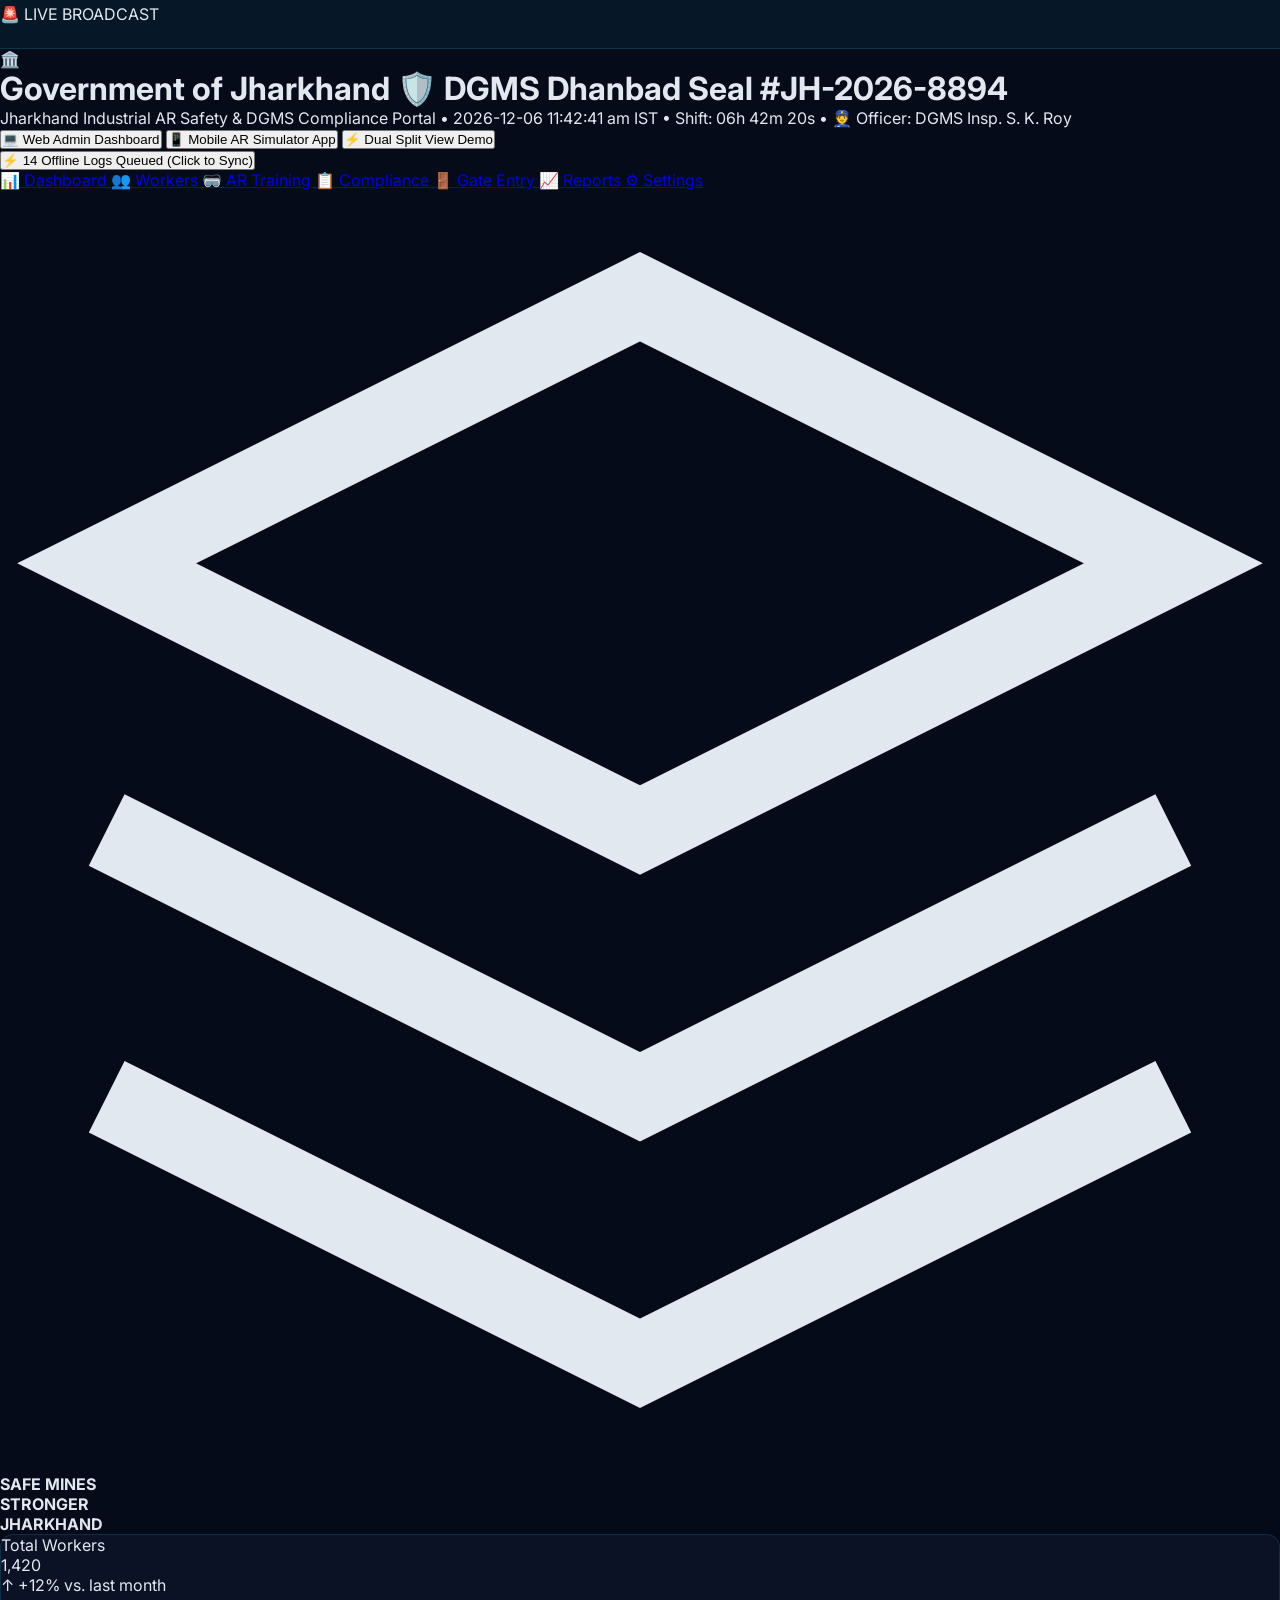
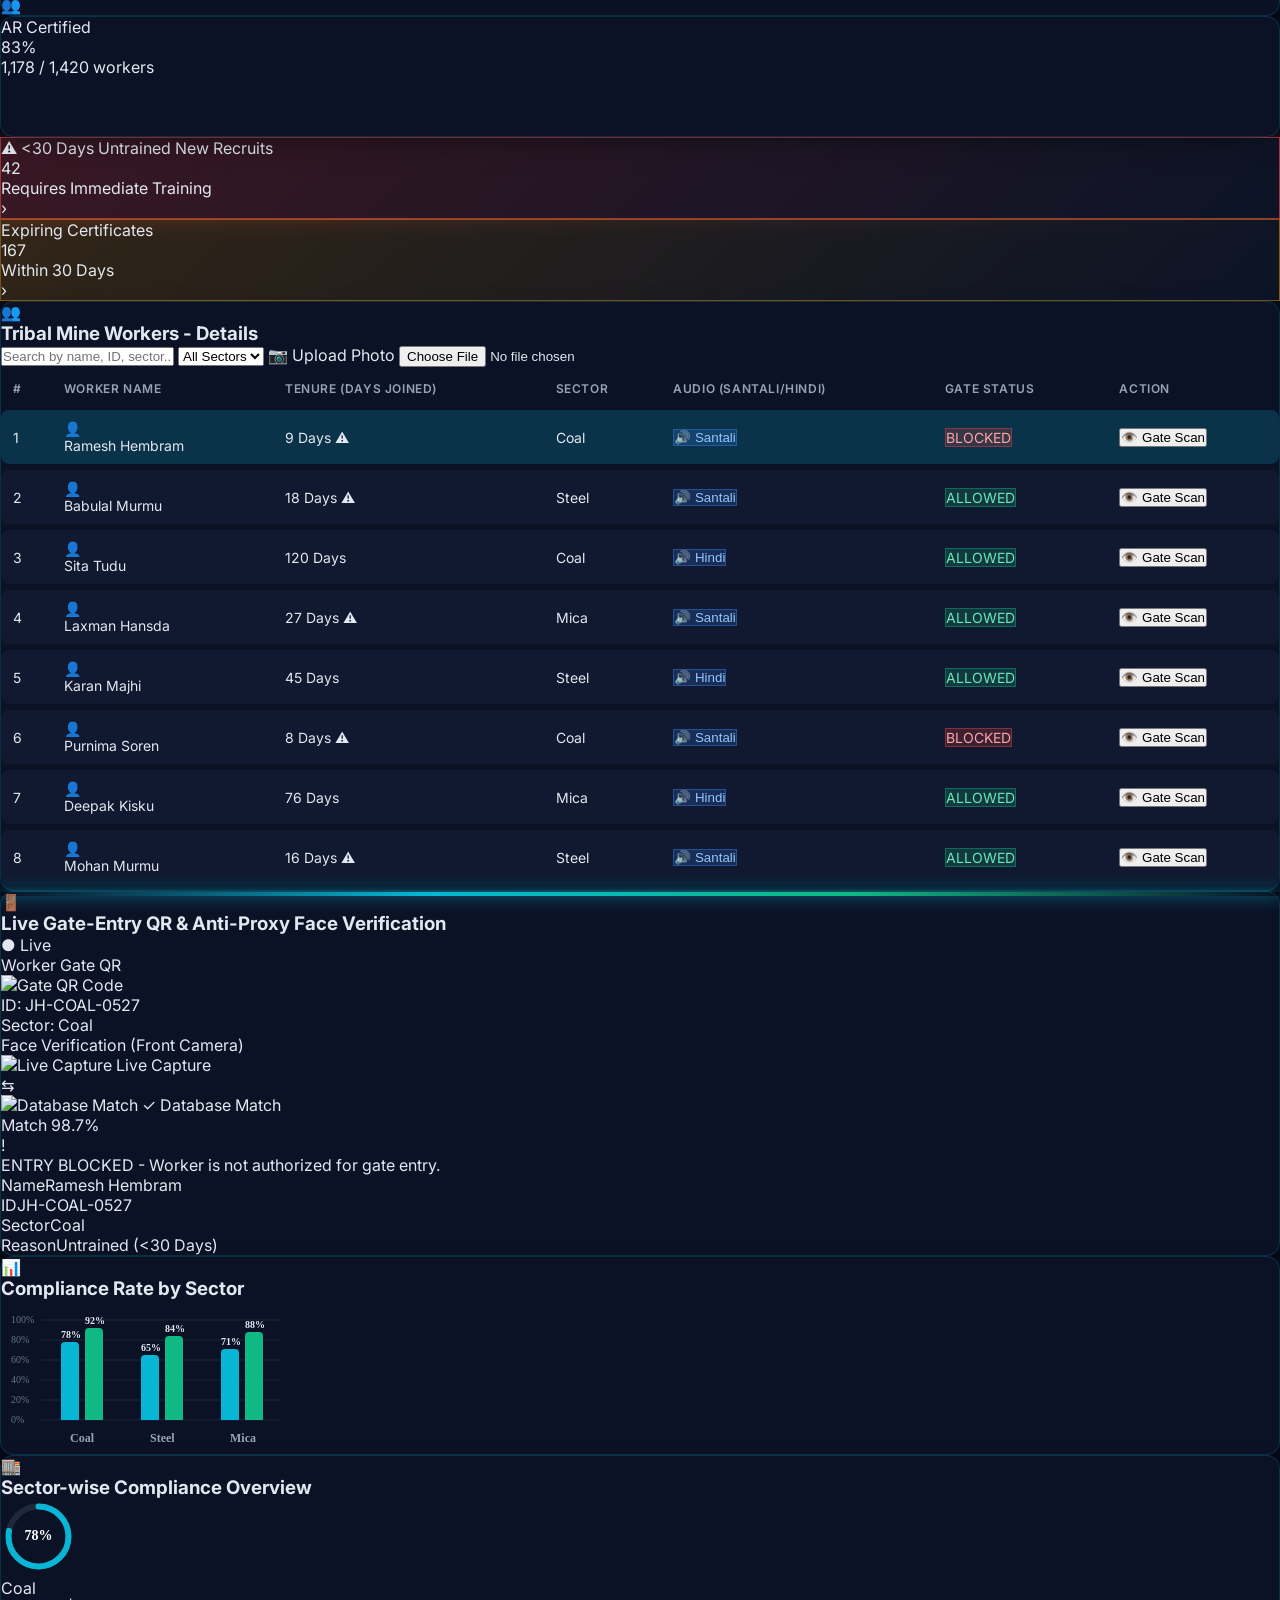
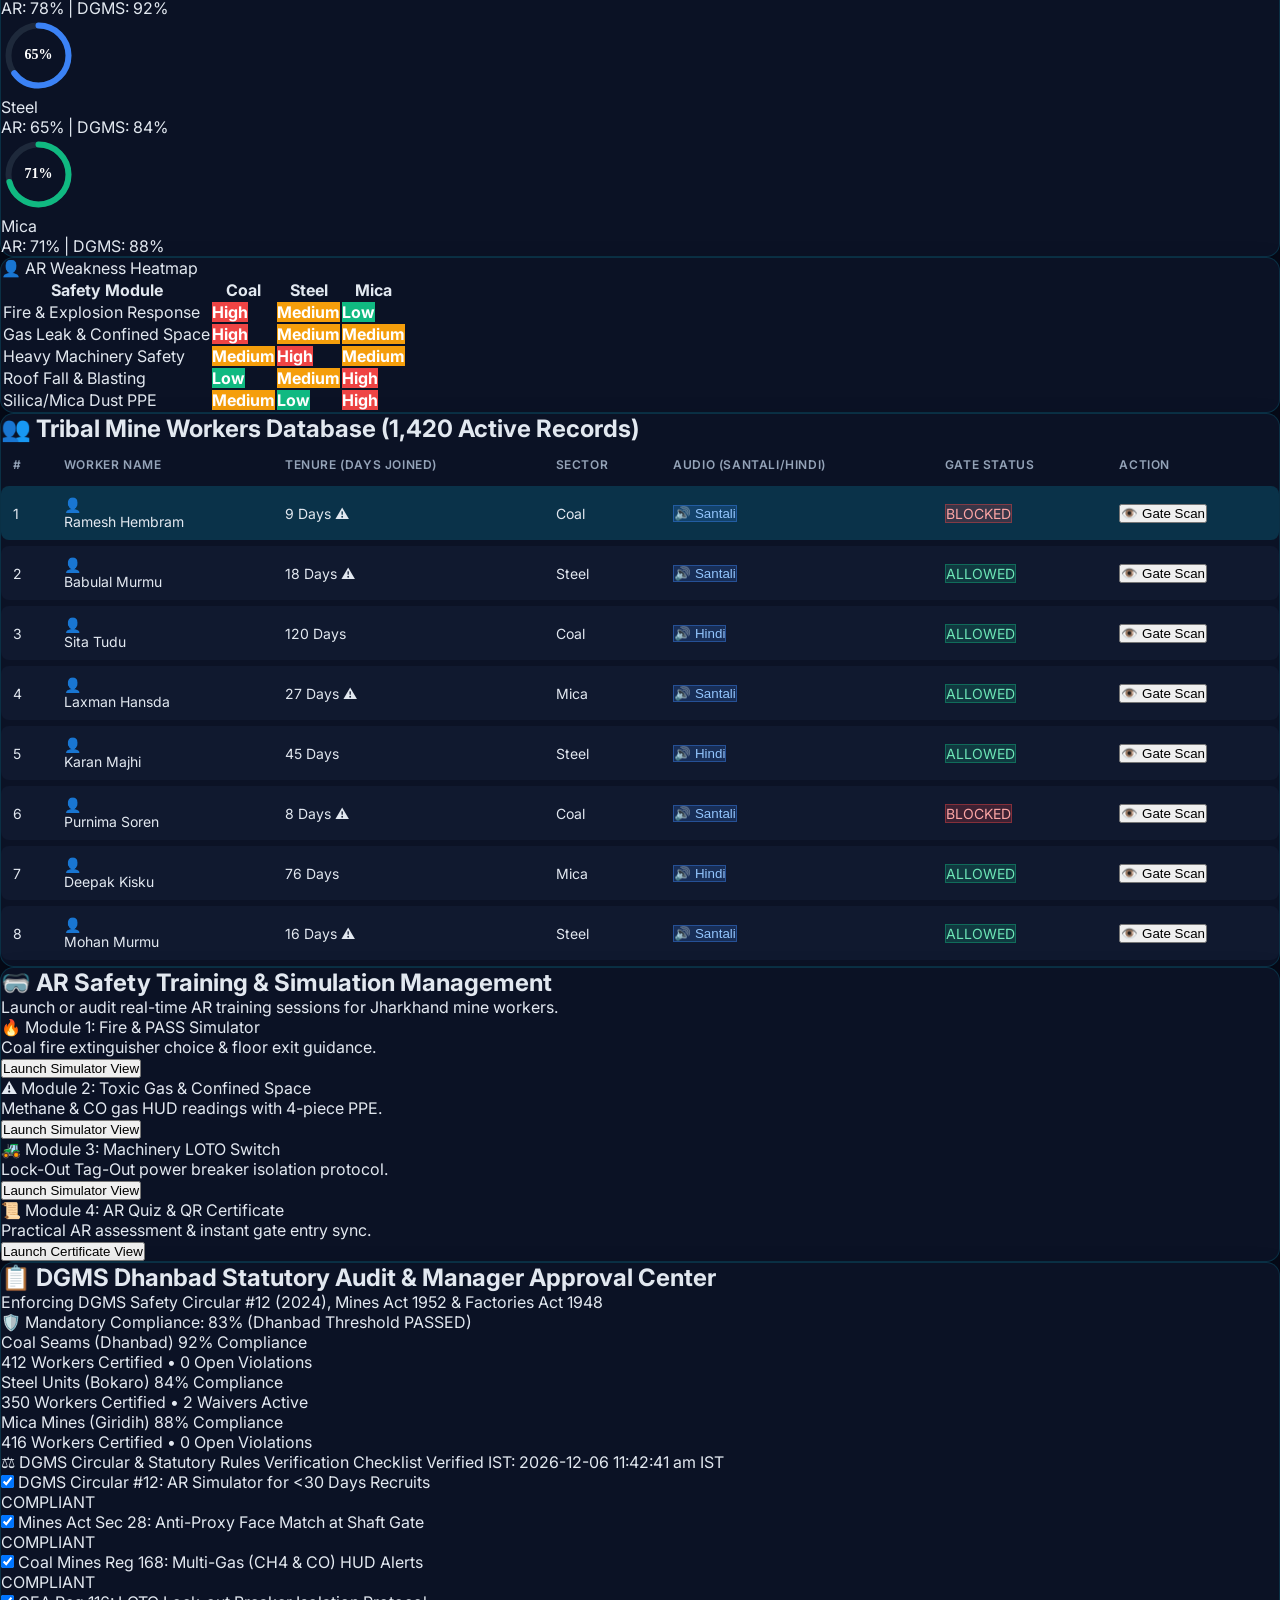
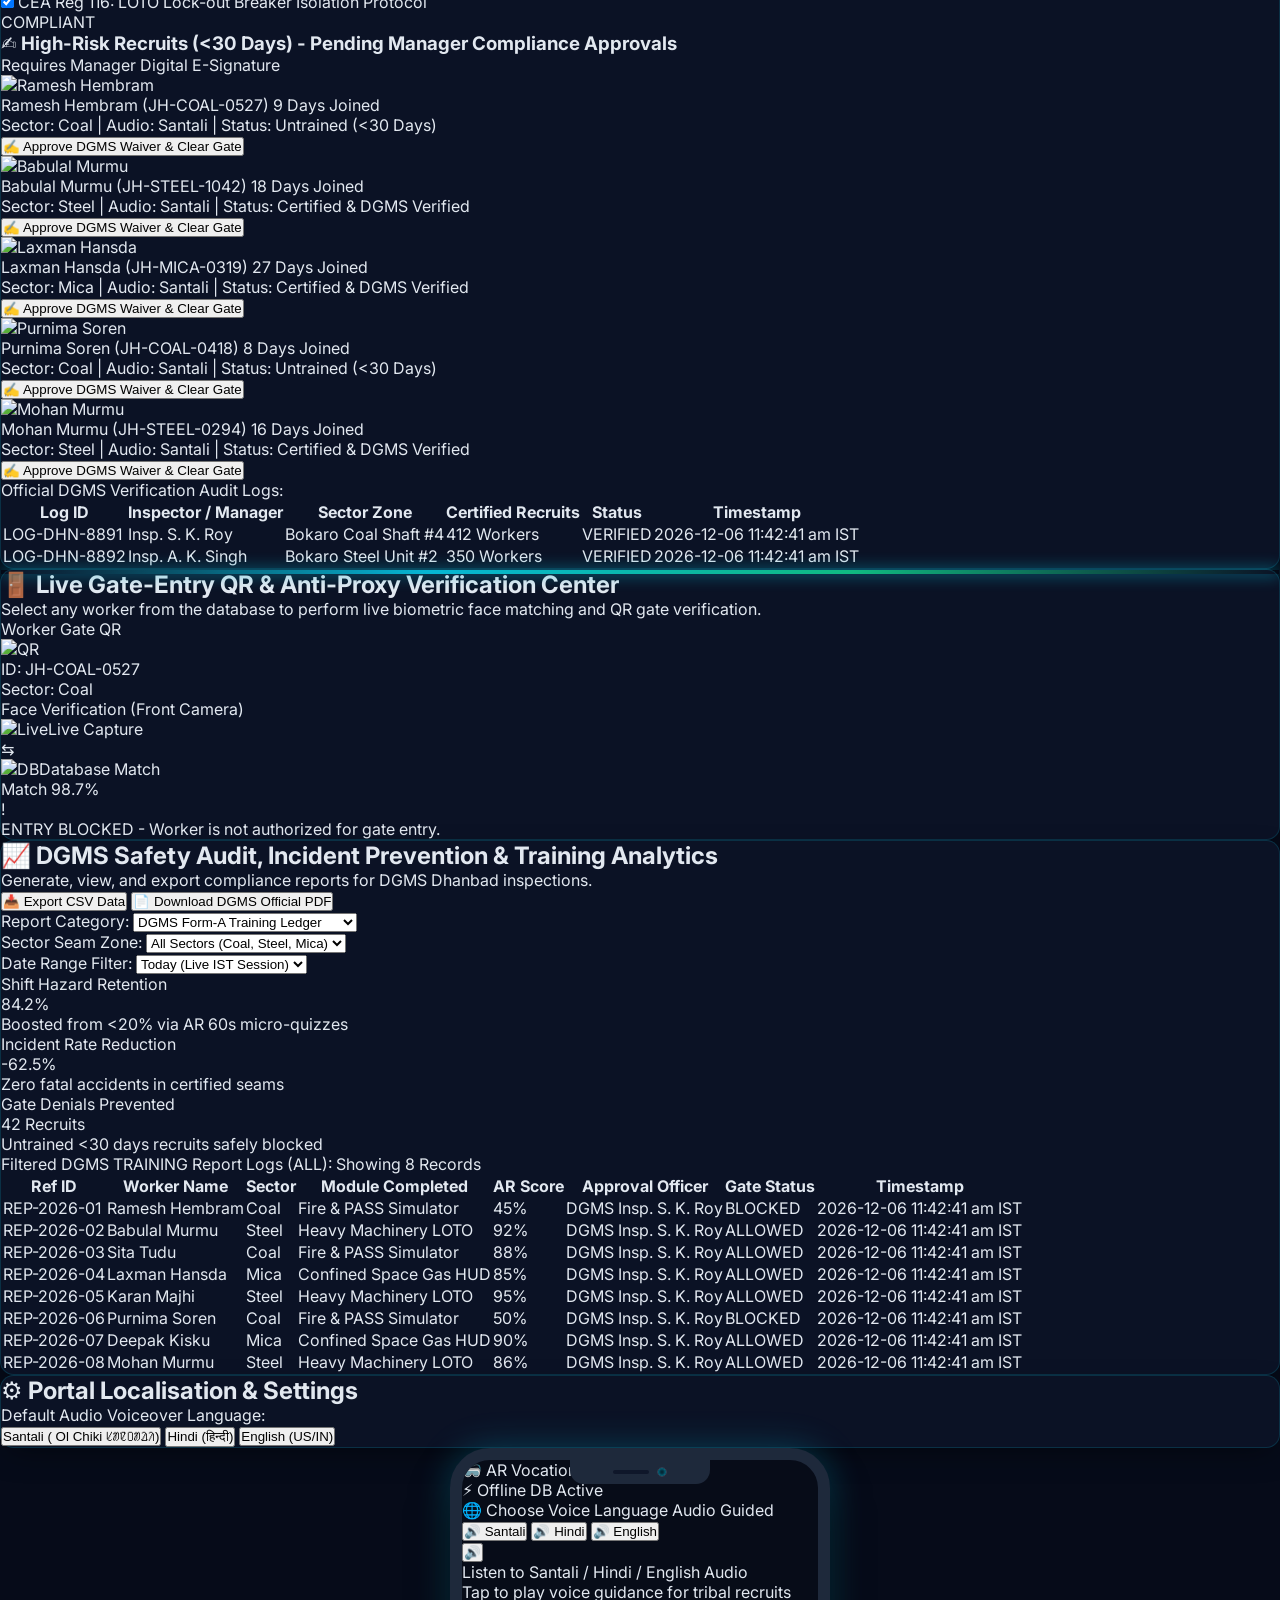
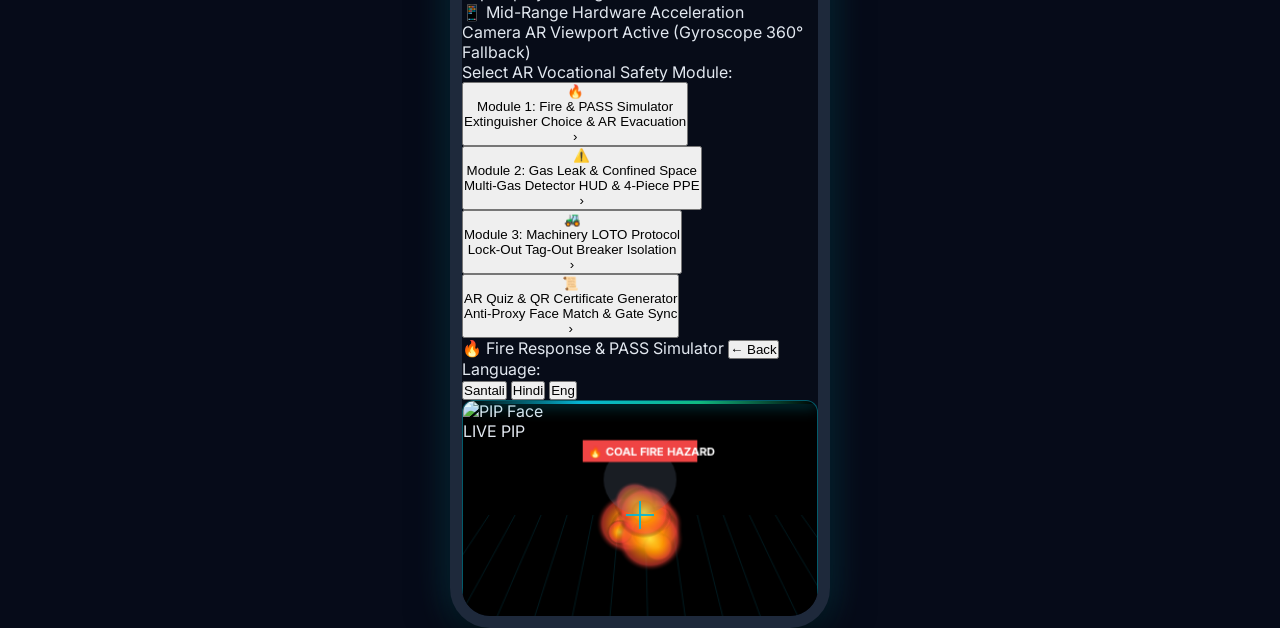
==== index.html @ d3cc5052 "Initial commit: SIH26041 Jharkhand Industrial AR Safety & DGMS Compliance Portal" ====
<!DOCTYPE html>
<html lang="en" class="dark">
<head>
  <meta charset="UTF-8">
  <meta name="viewport" content="width=device-width, initial-scale=1.0, maximum-scale=1.0, user-scalable=no">
  <title>Jharkhand Mobile AR Vocational Training & Safety Certification Platform</title>
  <link rel="manifest" href="manifest.json">
  <meta name="theme-color" content="#0b1329">
  <script src="https://cdn.tailwindcss.com"></script>
  <link rel="stylesheet" href="styles.css">
</head>
<body class="bg-[#060b19] text-slate-100 min-h-screen antialiased">

  <!-- Live Emergency Mine Shaft Broadcast News Ticker Bar -->
  <div class="ticker-wrap text-[11px] font-semibold text-cyan-300 flex items-center">
    <div class="px-3 py-0.5 bg-red-600 text-white font-extrabold text-[10px] uppercase tracking-wider shrink-0 animate-pulse">
      🚨 LIVE BROADCAST
    </div>
    <div class="ticker">
      <span class="mr-8">⛏️ Dhanbad Shaft #4 Methane Level Normal (0.4%)</span>
      <span class="mr-8">🏭 Bokaro Steel Unit #2 LOTO Safety Isolated</span>
      <span class="mr-8">👥 1,178 Tribal Recruits Biometrically Verified</span>
      <span class="mr-8">📜 DGMS Compliance Ratio: 83% (Dhanbad Threshold PASSED)</span>
    </div>
  </div>

  <!-- Top Global Header & View Mode Switcher -->
  <header class="bg-[#0b1329] border-b border-slate-800 px-4 py-2.5 flex flex-wrap items-center justify-between gap-3 sticky top-0 z-50 shadow-md">
    <div class="flex items-center gap-3">
      <div class="w-10 h-10 rounded-full bg-cyan-950 border border-cyan-500/40 flex items-center justify-center font-bold text-cyan-400 text-lg shadow-sm">
        🏛️
      </div>
      <div>
        <h1 class="text-sm font-extrabold text-white tracking-wide flex items-center gap-2">
          Government of Jharkhand
          <span class="text-xs px-2 py-0.5 rounded bg-emerald-950 text-emerald-400 border border-emerald-500/40 font-semibold flex items-center gap-1">
            <span>🛡️</span> DGMS Dhanbad Seal #JH-2026-8894
          </span>
        </h1>
        <p class="text-xs text-slate-400 font-medium flex flex-wrap items-center gap-2">
          <span>Jharkhand Industrial AR Safety & DGMS Compliance Portal</span> • 
          <span class="live-timestamp-clock text-cyan-400 font-mono font-bold">Loading Clock...</span> • 
          <span id="shift-timer-display" class="text-amber-400 font-mono font-bold">Shift: 06h 42m 18s</span> •
          <span class="text-slate-300 font-semibold text-[11px]">👮 Officer: DGMS Insp. S. K. Roy</span>
        </p>
      </div>
    </div>

    <!-- Mode Switcher Buttons -->
    <div class="flex items-center bg-slate-900/90 p-1 rounded-xl border border-slate-700/80 shadow-inner gap-1">
      <button id="btn-view-admin" onclick="setViewMode('admin')" class="px-3.5 py-1.5 rounded-lg text-xs font-bold bg-cyan-600 text-white flex items-center gap-1.5 transition-all shadow-sm">
        <span>💻</span> Web Admin Dashboard
      </button>
      <button id="btn-view-mobile" onclick="setViewMode('mobile')" class="px-3.5 py-1.5 rounded-lg text-xs font-bold text-slate-300 hover:text-white flex items-center gap-1.5 transition-all">
        <span>📱</span> Mobile AR Simulator App
      </button>
      <button id="btn-view-split" onclick="setViewMode('split')" class="px-3.5 py-1.5 rounded-lg text-xs font-bold text-slate-300 hover:text-white flex items-center gap-1.5 transition-all">
        <span>⚡</span> Dual Split View Demo
      </button>
    </div>

    <!-- Interactive Cloud Offline Sync Badge -->
    <div class="flex items-center gap-4">
      <button id="offline-sync-badge" onclick="triggerOfflineCloudSync()" class="px-2.5 py-1 rounded-full text-[10px] font-bold bg-cyan-950 text-cyan-300 border border-cyan-500/40 flex items-center gap-1 cursor-pointer shadow hover:bg-cyan-900">
        ⚡ 14 Offline Logs Queued (Click to Sync)
      </button>
    </div>
  </header>

  <!-- Main Workspace Container -->
  <div class="flex flex-col lg:flex-row min-h-[calc(100vh-85px)]">

    <!-- WEB ADMIN DASHBOARD CONTAINER (PERSISTENT FLEX ROW SIDE-BY-SIDE) -->
    <div id="admin-view-container" class="w-full flex">
      
      <!-- LEFT SIDEBAR NAVIGATION (ALL 7 WORKING LINKS) -->
      <aside class="w-64 bg-[#0b1329] border-r border-slate-800 p-4 flex flex-col justify-between hidden md:flex shrink-0">
        <div class="space-y-6">
          <nav class="space-y-1.5">
            <a href="#" data-tab="dashboard" onclick="event.preventDefault(); switchAdminSidebar('dashboard');" class="admin-sidebar-link flex items-center gap-3 px-3.5 py-2.5 rounded-xl bg-cyan-600 text-white font-semibold text-sm shadow-md transition-all">
              <span class="text-base">📊</span> Dashboard
            </a>
            <a href="#" data-tab="workers" onclick="event.preventDefault(); switchAdminSidebar('workers');" class="admin-sidebar-link flex items-center gap-3 px-3.5 py-2.5 rounded-xl text-slate-400 hover:bg-slate-800/60 hover:text-slate-200 font-medium text-sm transition-all">
              <span class="text-base">👥</span> Workers
            </a>
            <a href="#" data-tab="ar-training" onclick="event.preventDefault(); switchAdminSidebar('ar-training');" class="admin-sidebar-link flex items-center gap-3 px-3.5 py-2.5 rounded-xl text-slate-400 hover:bg-slate-800/60 hover:text-slate-200 font-medium text-sm transition-all">
              <span class="text-base">🥽</span> AR Training
            </a>
            <a href="#" data-tab="compliance" onclick="event.preventDefault(); switchAdminSidebar('compliance');" class="admin-sidebar-link flex items-center gap-3 px-3.5 py-2.5 rounded-xl text-slate-400 hover:bg-slate-800/60 hover:text-slate-200 font-medium text-sm transition-all">
              <span class="text-base">📋</span> Compliance
            </a>
            <a href="#" data-tab="gate-entry" onclick="event.preventDefault(); switchAdminSidebar('gate-entry');" class="admin-sidebar-link flex items-center gap-3 px-3.5 py-2.5 rounded-xl text-slate-400 hover:bg-slate-800/60 hover:text-slate-200 font-medium text-sm transition-all">
              <span class="text-base">🚪</span> Gate Entry
            </a>
            <a href="#" data-tab="reports" onclick="event.preventDefault(); switchAdminSidebar('reports');" class="admin-sidebar-link flex items-center gap-3 px-3.5 py-2.5 rounded-xl text-slate-400 hover:bg-slate-800/60 hover:text-slate-200 font-medium text-sm transition-all">
              <span class="text-base">📈</span> Reports
            </a>
            <a href="#" data-tab="settings" onclick="event.preventDefault(); switchAdminSidebar('settings');" class="admin-sidebar-link flex items-center gap-3 px-3.5 py-2.5 rounded-xl text-slate-400 hover:bg-slate-800/60 hover:text-slate-200 font-medium text-sm transition-all">
              <span class="text-base">⚙️</span> Settings
            </a>
          </nav>
        </div>

        <div class="pt-6 border-t border-slate-800 text-center">
          <div class="w-16 h-16 mx-auto mb-2 opacity-80 flex items-center justify-center">
            <svg class="w-12 h-12 text-cyan-500" viewBox="0 0 24 24" fill="none" stroke="currentColor" stroke-width="1.5">
              <path d="M12 2L2 7l10 5 10-5-10-5zM2 17l10 5 10-5M2 12l10 5 10-5"/>
            </svg>
          </div>
          <h4 class="text-xs font-extrabold text-cyan-400 uppercase tracking-widest">SAFE MINES</h4>
          <h4 class="text-xs font-extrabold text-white uppercase tracking-widest">STRONGER</h4>
          <h4 class="text-xs font-extrabold text-cyan-400 uppercase tracking-widest">JHARKHAND</h4>
        </div>
      </aside>

      <!-- MAIN DASHBOARD CONTENT WORKSPACES -->
      <main class="flex-1 p-4 md:p-6 space-y-6 overflow-y-auto min-w-0">

        <!-- VIEW 1: DASHBOARD (EXACT REFERENCE IMAGE 100% REPLICA) -->
        <div id="admin-view-dashboard" class="space-y-6 block">
          
          <!-- TOP 4 KPI CARDS -->
          <div class="grid grid-cols-1 sm:grid-cols-2 xl:grid-cols-4 gap-4">
            <div class="glass-panel p-4 flex items-center justify-between border-l-4 border-emerald-500">
              <div>
                <div class="text-xs font-medium text-slate-400">Total Workers</div>
                <div class="text-2xl font-extrabold text-white mt-1">1,420</div>
                <div class="text-xs font-bold text-emerald-400 flex items-center gap-1 mt-1">
                  <span>↑ +12%</span> <span class="text-slate-400 font-normal">vs. last month</span>
                </div>
              </div>
              <div class="w-12 h-12 rounded-full bg-emerald-950/80 border border-emerald-500/40 flex items-center justify-center text-emerald-400 text-xl">👥</div>
            </div>

            <div class="glass-panel p-4 flex items-center justify-between border-l-4 border-cyan-500">
              <div>
                <div class="text-xs font-medium text-slate-400">AR Certified</div>
                <div class="text-2xl font-extrabold text-white mt-1">83%</div>
                <div class="text-xs text-slate-400 mt-1"><span class="text-cyan-400 font-bold">1,178</span> / 1,420 workers</div>
              </div>
              <div class="gauge-container">
                <canvas id="topGaugeAR" width="55" height="55"></canvas>
              </div>
            </div>

            <div class="red-alert-card p-4 rounded-xl flex items-center justify-between cursor-pointer" onclick="setViewMode('mobile')">
              <div>
                <div class="text-xs font-bold text-red-300 flex items-center gap-1">
                  ⚠️ &lt;30 Days Untrained New Recruits
                </div>
                <div class="text-3xl font-extrabold text-white mt-1">42</div>
                <div class="text-xs font-bold text-red-400 mt-1 animate-pulse">Requires Immediate Training</div>
              </div>
              <div class="w-10 h-10 rounded-full bg-red-600/30 border border-red-500 flex items-center justify-center text-red-300 text-lg font-bold">›</div>
            </div>

            <div class="amber-alert-card p-4 rounded-xl flex items-center justify-between">
              <div>
                <div class="text-xs font-medium text-amber-300">Expiring Certificates</div>
                <div class="text-2xl font-extrabold text-white mt-1">167</div>
                <div class="text-xs text-amber-400 mt-1">Within 30 Days</div>
              </div>
              <div class="w-10 h-10 rounded-full bg-amber-600/30 border border-amber-500 flex items-center justify-center text-amber-300 text-lg font-bold">›</div>
            </div>
          </div>

          <!-- TABLE + GATE VERIFICATION PANEL -->
          <div class="grid grid-cols-1 xl:grid-cols-12 gap-6">
            <div class="xl:col-span-7 glass-panel p-4 md:p-5 flex flex-col justify-between">
              <div>
                <div class="flex flex-wrap items-center justify-between gap-3 mb-4">
                  <div class="flex items-center gap-2">
                    <span class="text-lg">👥</span>
                    <h3 class="text-base font-bold text-white">Tribal Mine Workers - Details</h3>
                  </div>
                  <div class="flex items-center gap-2">
                    <input type="text" placeholder="Search by name, ID, sector..." class="bg-slate-900 border border-slate-700 text-xs rounded-lg px-3 py-1.5 text-slate-200 focus:outline-none focus:border-cyan-500 w-40">
                    <select class="bg-slate-900 border border-slate-700 text-xs rounded-lg px-2 py-1.5 text-slate-300">
                      <option>All Sectors</option>
                      <option>Coal</option>
                      <option>Steel</option>
                      <option>Mica</option>
                    </select>
                    <label class="px-3 py-1.5 rounded-lg bg-cyan-600 hover:bg-cyan-500 text-white font-bold text-xs cursor-pointer flex items-center gap-1 shadow shrink-0">
                      <span>📷</span> Upload Photo
                      <input type="file" id="worker-photo-upload-input" accept="image/*" class="hidden" onchange="handleWorkerPhotoUpload(event)">
                    </label>
                  </div>
                </div>

                <div class="overflow-x-auto">
                  <table class="custom-table">
                    <thead>
                      <tr>
                        <th>#</th>
                        <th>Worker Name</th>
                        <th>Tenure (Days Joined)</th>
                        <th>Sector</th>
                        <th>Audio (Santali/Hindi)</th>
                        <th>Gate Status</th>
                        <th>Action</th>
                      </tr>
                    </thead>
                    <tbody id="workers-table-body"></tbody>
                  </table>
                </div>
              </div>
            </div>

            <!-- Gate Verification Panel -->
            <div class="xl:col-span-5 glass-panel p-4 md:p-5 flex flex-col justify-between space-y-4 relative overflow-hidden">
              <div class="face-scan-beam"></div>

              <div>
                <div class="flex items-center justify-between mb-3 border-b border-slate-800 pb-2">
                  <div class="flex items-center gap-2">
                    <span class="text-cyan-400 text-lg">🚪</span>
                    <h3 class="text-sm font-bold text-white">Live Gate-Entry QR & Anti-Proxy Face Verification</h3>
                  </div>
                  <span class="px-2 py-0.5 rounded-full text-[10px] font-bold bg-emerald-950 text-emerald-400 border border-emerald-500/40 animate-pulse">● Live</span>
                </div>

                <div class="grid grid-cols-2 gap-3 mb-4">
                  <div class="bg-slate-900/80 p-3 rounded-xl border border-slate-800 text-center flex flex-col items-center justify-center">
                    <div class="text-[11px] font-bold text-slate-400 mb-2">Worker Gate QR</div>
                    <div class="p-2 bg-white rounded-lg shadow-md mb-2">
                      <img id="gate-qr-code" src="https://api.qrserver.com/v1/create-qr-code/?size=130x130&data=JH-COAL-0527" alt="Gate QR Code" class="w-28 h-28 object-contain">
                    </div>
                    <div id="gate-worker-id" class="text-xs font-bold text-white">ID: JH-COAL-0527</div>
                    <div id="gate-worker-sector" class="text-[10px] text-slate-400">Sector: Coal</div>
                  </div>

                  <div class="bg-slate-900/80 p-3 rounded-xl border border-slate-800 flex flex-col justify-between">
                    <div class="text-[11px] font-bold text-slate-400 text-center mb-1">Face Verification (Front Camera)</div>
                    <div class="flex items-center justify-around gap-1 my-1">
                      <div class="relative text-center">
                        <img id="live-capture-img" src="https://images.unsplash.com/photo-1544005313-94ddf0286df2?auto=format&fit=crop&w=150&q=80" alt="Live Capture" class="w-16 h-16 rounded-lg object-cover border-2 border-cyan-500">
                        <span class="text-[9px] text-slate-400 font-medium block mt-1">Live Capture</span>
                      </div>
                      <span class="text-cyan-400 font-bold text-xs">⇆</span>
                      <div class="relative text-center">
                        <img id="db-match-img" src="https://images.unsplash.com/photo-1544005313-94ddf0286df2?auto=format&fit=crop&w=150&q=80" alt="Database Match" class="w-16 h-16 rounded-lg object-cover border-2 border-emerald-500">
                        <span class="absolute -top-1 -right-1 w-4 h-4 bg-emerald-500 rounded-full text-white text-[10px] flex items-center justify-center font-bold">✓</span>
                        <span class="text-[9px] text-slate-400 font-medium block mt-1">Database Match</span>
                      </div>
                    </div>
                    <div class="text-center mt-1">
                      <span id="match-score-badge" class="px-2.5 py-0.5 rounded-full text-[10px] font-extrabold bg-emerald-950 text-emerald-400 border border-emerald-500/40">Match 98.7%</span>
                    </div>
                  </div>
                </div>

                <div id="gate-verdict-box" class="p-3 rounded-lg bg-red-950/80 border border-red-600/80 flex items-center gap-3 text-red-200">
                  <div id="gate-verdict-icon"><div class="w-8 h-8 rounded-full bg-red-600 flex items-center justify-center text-white font-bold text-lg">!</div></div>
                  <div id="gate-verdict-title" class="text-xs font-extrabold leading-snug">ENTRY BLOCKED - Worker is not authorized for gate entry.</div>
                </div>
              </div>

              <div class="grid grid-cols-4 gap-2 text-[11px] pt-3 border-t border-slate-800 text-slate-400">
                <div><span class="block text-[10px] text-slate-500">Name</span><span id="gate-meta-name" class="font-bold text-white">Ramesh Hembram</span></div>
                <div><span class="block text-[10px] text-slate-500">ID</span><span id="gate-meta-id" class="font-semibold text-slate-200">JH-COAL-0527</span></div>
                <div><span class="block text-[10px] text-slate-500">Sector</span><span id="gate-meta-sector" class="font-semibold text-slate-200">Coal</span></div>
                <div><span class="block text-[10px] text-slate-500">Reason</span><span id="gate-meta-reason" class="font-bold text-red-400">Untrained (&lt;30 Days)</span></div>
              </div>
            </div>
          </div>

          <!-- ANALYTICS PANELS -->
          <div class="grid grid-cols-1 lg:grid-cols-3 gap-6">
            <div class="glass-panel p-4 md:p-5 flex flex-col justify-between">
              <div class="flex items-center gap-2 mb-3"><span class="text-cyan-400">📊</span><h3 class="text-sm font-bold text-white">Compliance Rate by Sector</h3></div>
              <div class="w-full h-48 relative"><canvas id="sectorBarChart" class="w-full h-full"></canvas></div>
            </div>

            <div class="glass-panel p-4 md:p-5 flex flex-col justify-between">
              <div class="flex items-center gap-2 mb-3"><span class="text-cyan-400">🏬</span><h3 class="text-sm font-bold text-white">Sector-wise Compliance Overview</h3></div>
              <div class="grid grid-cols-3 gap-2 my-auto">
                <div class="text-center space-y-1"><canvas id="gaugeCoal" width="75" height="75" class="mx-auto"></canvas><div class="text-xs font-bold text-white">Coal</div><div class="text-[10px] text-slate-400">AR: 78% | DGMS: 92%</div></div>
                <div class="text-center space-y-1"><canvas id="gaugeSteel" width="75" height="75" class="mx-auto"></canvas><div class="text-xs font-bold text-white">Steel</div><div class="text-[10px] text-slate-400">AR: 65% | DGMS: 84%</div></div>
                <div class="text-center space-y-1"><canvas id="gaugeMica" width="75" height="75" class="mx-auto"></canvas><div class="text-xs font-bold text-white">Mica</div><div class="text-[10px] text-slate-400">AR: 71% | DGMS: 88%</div></div>
              </div>
            </div>

            <div class="glass-panel p-4 md:p-5 flex flex-col justify-between">
              <div class="flex items-center justify-between mb-3"><span class="text-sm font-bold text-white flex items-center gap-2"><span>👤</span> AR Weakness Heatmap</span></div>
              <table class="w-full text-xs text-left">
                <thead>
                  <tr class="text-slate-400 border-b border-slate-800">
                    <th class="py-1.5 font-semibold">Safety Module</th>
                    <th class="py-1.5 text-center font-semibold">Coal</th>
                    <th class="py-1.5 text-center font-semibold">Steel</th>
                    <th class="py-1.5 text-center font-semibold">Mica</th>
                  </tr>
                </thead>
                <tbody class="divide-y divide-slate-800/60">
                  <tr><td class="py-2 text-slate-300 font-medium">Fire & Explosion Response</td><td class="text-center py-2"><span class="px-2 py-0.5 rounded text-[10px] hm-high">High</span></td><td class="text-center py-2"><span class="px-2 py-0.5 rounded text-[10px] hm-medium">Medium</span></td><td class="text-center py-2"><span class="px-2 py-0.5 rounded text-[10px] hm-low">Low</span></td></tr>
                  <tr><td class="py-2 text-slate-300 font-medium">Gas Leak & Confined Space</td><td class="text-center py-2"><span class="px-2 py-0.5 rounded text-[10px] hm-high">High</span></td><td class="text-center py-2"><span class="px-2 py-0.5 rounded text-[10px] hm-medium">Medium</span></td><td class="text-center py-2"><span class="px-2 py-0.5 rounded text-[10px] hm-medium">Medium</span></td></tr>
                  <tr><td class="py-2 text-slate-300 font-medium">Heavy Machinery Safety</td><td class="text-center py-2"><span class="px-2 py-0.5 rounded text-[10px] hm-medium">Medium</span></td><td class="text-center py-2"><span class="px-2 py-0.5 rounded text-[10px] hm-high">High</span></td><td class="text-center py-2"><span class="px-2 py-0.5 rounded text-[10px] hm-medium">Medium</span></td></tr>
                  <tr><td class="py-2 text-slate-300 font-medium">Roof Fall & Blasting</td><td class="text-center py-2"><span class="px-2 py-0.5 rounded text-[10px] hm-low">Low</span></td><td class="text-center py-2"><span class="px-2 py-0.5 rounded text-[10px] hm-medium">Medium</span></td><td class="text-center py-2"><span class="px-2 py-0.5 rounded text-[10px] hm-high">High</span></td></tr>
                  <tr><td class="py-2 text-slate-300 font-medium">Silica/Mica Dust PPE</td><td class="text-center py-2"><span class="px-2 py-0.5 rounded text-[10px] hm-medium">Medium</span></td><td class="text-center py-2"><span class="px-2 py-0.5 rounded text-[10px] hm-low">Low</span></td><td class="text-center py-2"><span class="px-2 py-0.5 rounded text-[10px] hm-high">High</span></td></tr>
                </tbody>
              </table>
            </div>
          </div>
        </div>

        <!-- VIEW 2: WORKERS -->
        <div id="admin-view-workers" class="space-y-6 hidden">
          <div class="glass-panel p-5">
            <h2 class="text-lg font-bold text-white mb-4 flex items-center gap-2"><span>👥</span> Tribal Mine Workers Database (1,420 Active Records)</h2>
            <div class="overflow-x-auto">
              <table class="custom-table">
                <thead>
                  <tr>
                    <th>#</th>
                    <th>Worker Name</th>
                    <th>Tenure (Days Joined)</th>
                    <th>Sector</th>
                    <th>Audio (Santali/Hindi)</th>
                    <th>Gate Status</th>
                    <th>Action</th>
                  </tr>
                </thead>
                <tbody id="workers-full-table-body"></tbody>
              </table>
            </div>
          </div>
        </div>

        <!-- VIEW 3: AR TRAINING CONSOLE -->
        <div id="admin-view-ar-training" class="space-y-6 hidden">
          <div class="glass-panel p-5 space-y-4">
            <h2 class="text-lg font-bold text-white flex items-center gap-2"><span>🥽</span> AR Safety Training & Simulation Management</h2>
            <p class="text-xs text-slate-400">Launch or audit real-time AR training sessions for Jharkhand mine workers.</p>
            <div class="grid grid-cols-1 md:grid-cols-2 gap-4">
              <div class="p-4 rounded-xl bg-slate-900 border border-slate-800 space-y-2">
                <div class="text-sm font-bold text-red-400">🔥 Module 1: Fire & PASS Simulator</div>
                <div class="text-xs text-slate-300">Coal fire extinguisher choice & floor exit guidance.</div>
                <button onclick="setViewMode('mobile'); switchMobileTab('tab-fire');" class="px-3.5 py-2 rounded-lg bg-red-600 hover:bg-red-500 text-white font-bold text-xs">Launch Simulator View</button>
              </div>
              <div class="p-4 rounded-xl bg-slate-900 border border-slate-800 space-y-2">
                <div class="text-sm font-bold text-amber-400">⚠️ Module 2: Toxic Gas & Confined Space</div>
                <div class="text-xs text-slate-300">Methane & CO gas HUD readings with 4-piece PPE.</div>
                <button onclick="setViewMode('mobile'); switchMobileTab('tab-gas');" class="px-3.5 py-2 rounded-lg bg-amber-600 hover:bg-amber-500 text-white font-bold text-xs">Launch Simulator View</button>
              </div>
              <div class="p-4 rounded-xl bg-slate-900 border border-slate-800 space-y-2">
                <div class="text-sm font-bold text-blue-400">🚜 Module 3: Machinery LOTO Switch</div>
                <div class="text-xs text-slate-300">Lock-Out Tag-Out power breaker isolation protocol.</div>
                <button onclick="setViewMode('mobile'); switchMobileTab('tab-machinery');" class="px-3.5 py-2 rounded-lg bg-blue-600 hover:bg-blue-500 text-white font-bold text-xs">Launch Simulator View</button>
              </div>
              <div class="p-4 rounded-xl bg-slate-900 border border-slate-800 space-y-2">
                <div class="text-sm font-bold text-emerald-400">📜 Module 4: AR Quiz & QR Certificate</div>
                <div class="text-xs text-slate-300">Practical AR assessment & instant gate entry sync.</div>
                <button onclick="setViewMode('mobile'); switchMobileTab('tab-cert');" class="px-3.5 py-2 rounded-lg bg-emerald-600 hover:bg-emerald-500 text-white font-bold text-xs">Launch Certificate View</button>
              </div>
            </div>
          </div>
        </div>

        <!-- VIEW 4: ENHANCED COMPLIANCE AUDIT & MANAGER APPROVAL PORTAL -->
        <div id="admin-view-compliance" class="space-y-6 hidden">
          <div class="glass-panel p-5 space-y-5">
            <div class="flex flex-wrap items-center justify-between gap-3 border-b border-slate-800 pb-3">
              <div>
                <h2 class="text-lg font-bold text-white flex items-center gap-2">
                  <span>📋</span> DGMS Dhanbad Statutory Audit & Manager Approval Center
                </h2>
                <p class="text-xs text-slate-400">Enforcing DGMS Safety Circular #12 (2024), Mines Act 1952 & Factories Act 1948</p>
              </div>
              <div class="flex items-center gap-2">
                <span class="px-3 py-1 rounded-full text-xs font-extrabold bg-emerald-950 text-emerald-400 border border-emerald-500/40">
                  🛡️ Mandatory Compliance: 83% (Dhanbad Threshold PASSED)
                </span>
              </div>
            </div>

            <!-- 3 Key Sector Cards -->
            <div class="grid grid-cols-1 md:grid-cols-3 gap-4 text-xs">
              <div class="p-4 rounded-xl bg-slate-900 border border-slate-800 space-y-1">
                <div class="flex justify-between text-slate-400"><span>Coal Seams (Dhanbad)</span> <span class="text-cyan-400 font-bold">92% Compliance</span></div>
                <div class="w-full bg-slate-800 h-2 rounded-full overflow-hidden mt-1"><div class="bg-cyan-500 h-full w-[92%]"></div></div>
                <div class="text-[10px] text-emerald-400 pt-1">412 Workers Certified • 0 Open Violations</div>
              </div>
              <div class="p-4 rounded-xl bg-slate-900 border border-slate-800 space-y-1">
                <div class="flex justify-between text-slate-400"><span>Steel Units (Bokaro)</span> <span class="text-blue-400 font-bold">84% Compliance</span></div>
                <div class="w-full bg-slate-800 h-2 rounded-full overflow-hidden mt-1"><div class="bg-blue-500 h-full w-[84%]"></div></div>
                <div class="text-[10px] text-emerald-400 pt-1">350 Workers Certified • 2 Waivers Active</div>
              </div>
              <div class="p-4 rounded-xl bg-slate-900 border border-slate-800 space-y-1">
                <div class="flex justify-between text-slate-400"><span>Mica Mines (Giridih)</span> <span class="text-emerald-400 font-bold">88% Compliance</span></div>
                <div class="w-full bg-slate-800 h-2 rounded-full overflow-hidden mt-1"><div class="bg-emerald-500 h-full w-[88%]"></div></div>
                <div class="text-[10px] text-emerald-400 pt-1">416 Workers Certified • 0 Open Violations</div>
              </div>
            </div>

            <!-- DGMS Statutory Rule Audit Checklist -->
            <div class="p-4 rounded-xl bg-slate-900/90 border border-slate-800 space-y-3">
              <div class="text-xs font-bold text-white flex items-center justify-between">
                <span class="flex items-center gap-2"><span>⚖️</span> DGMS Circular & Statutory Rules Verification Checklist</span>
                <span class="text-[11px] text-cyan-400 font-mono">Verified IST: <span class="live-timestamp-clock"></span></span>
              </div>
              <div class="grid grid-cols-1 md:grid-cols-2 gap-2 text-xs">
                <label class="p-2.5 rounded-lg bg-slate-950/60 border border-slate-800 flex items-center justify-between cursor-pointer hover:border-cyan-500/50">
                  <div class="flex items-center gap-2.5">
                    <input type="checkbox" checked class="w-4 h-4 text-cyan-600 rounded bg-slate-800 border-slate-700">
                    <span class="text-slate-200">DGMS Circular #12: AR Simulator for &lt;30 Days Recruits</span>
                  </div>
                  <span class="px-2 py-0.5 rounded text-[10px] bg-emerald-950 text-emerald-400 border border-emerald-500/30">COMPLIANT</span>
                </label>
                <label class="p-2.5 rounded-lg bg-slate-950/60 border border-slate-800 flex items-center justify-between cursor-pointer hover:border-cyan-500/50">
                  <div class="flex items-center gap-2.5">
                    <input type="checkbox" checked class="w-4 h-4 text-cyan-600 rounded bg-slate-800 border-slate-700">
                    <span class="text-slate-200">Mines Act Sec 28: Anti-Proxy Face Match at Shaft Gate</span>
                  </div>
                  <span class="px-2 py-0.5 rounded text-[10px] bg-emerald-950 text-emerald-400 border border-emerald-500/30">COMPLIANT</span>
                </label>
                <label class="p-2.5 rounded-lg bg-slate-950/60 border border-slate-800 flex items-center justify-between cursor-pointer hover:border-cyan-500/50">
                  <div class="flex items-center gap-2.5">
                    <input type="checkbox" checked class="w-4 h-4 text-cyan-600 rounded bg-slate-800 border-slate-700">
                    <span class="text-slate-200">Coal Mines Reg 168: Multi-Gas (CH4 & CO) HUD Alerts</span>
                  </div>
                  <span class="px-2 py-0.5 rounded text-[10px] bg-emerald-950 text-emerald-400 border border-emerald-500/30">COMPLIANT</span>
                </label>
                <label class="p-2.5 rounded-lg bg-slate-950/60 border border-slate-800 flex items-center justify-between cursor-pointer hover:border-cyan-500/50">
                  <div class="flex items-center gap-2.5">
                    <input type="checkbox" checked class="w-4 h-4 text-cyan-600 rounded bg-slate-800 border-slate-700">
                    <span class="text-slate-200">CEA Reg 116: LOTO Lock-out Breaker Isolation Protocol</span>
                  </div>
                  <span class="px-2 py-0.5 rounded text-[10px] bg-emerald-950 text-emerald-400 border border-emerald-500/30">COMPLIANT</span>
                </label>
              </div>
            </div>

            <!-- MANAGER APPROVAL QUEUE FOR UNTRAINED/PENDING RECRUITS -->
            <div class="space-y-3">
              <div class="flex items-center justify-between">
                <h3 class="text-xs font-bold text-white flex items-center gap-2">
                  <span>✍️</span> High-Risk Recruits (&lt;30 Days) - Pending Manager Compliance Approvals
                </h3>
                <span class="text-[10px] text-amber-400 font-semibold">Requires Manager Digital E-Signature</span>
              </div>
              <div id="approval-queue-container" class="space-y-2">
                <!-- Dynamically Rendered Approval Cards in app.js -->
              </div>
            </div>

            <!-- DGMS Audit Logs Table -->
            <div class="space-y-2 pt-2 border-t border-slate-800">
              <div class="text-xs font-bold text-white">Official DGMS Verification Audit Logs:</div>
              <div class="overflow-x-auto">
                <table class="w-full text-xs text-left border-collapse">
                  <thead>
                    <tr class="text-slate-400 border-b border-slate-800">
                      <th class="py-2">Log ID</th>
                      <th class="py-2">Inspector / Manager</th>
                      <th class="py-2">Sector Zone</th>
                      <th class="py-2">Certified Recruits</th>
                      <th class="py-2">Status</th>
                      <th class="py-2">Timestamp</th>
                    </tr>
                  </thead>
                  <tbody id="compliance-audit-logs-body" class="divide-y divide-slate-800/60 text-slate-300">
                    <!-- Populated dynamically -->
                  </tbody>
                </table>
              </div>
            </div>
          </div>
        </div>

        <!-- VIEW 5: GATE ENTRY VERIFICATION -->
        <div id="admin-view-gate-entry" class="space-y-6 hidden">
          <div class="glass-panel p-5 space-y-4">
            <h2 class="text-lg font-bold text-white flex items-center gap-2"><span>🚪</span> Live Gate-Entry QR & Anti-Proxy Verification Center</h2>
            <p class="text-xs text-slate-400">Select any worker from the database to perform live biometric face matching and QR gate verification.</p>
            
            <div class="grid grid-cols-1 md:grid-cols-2 gap-4">
              <div class="bg-slate-900 p-4 rounded-xl border border-slate-800 text-center space-y-3">
                <div class="text-xs font-bold text-slate-300">Worker Gate QR</div>
                <img id="full-gate-qr-code" src="https://api.qrserver.com/v1/create-qr-code/?size=150x150&data=JH-COAL-0527" alt="QR" class="w-32 h-32 mx-auto bg-white p-2 rounded-lg">
                <div id="full-gate-worker-id" class="text-xs font-bold text-white">ID: JH-COAL-0527</div>
                <div id="full-gate-worker-sector" class="text-xs text-slate-400">Sector: Coal</div>
              </div>

              <div class="bg-slate-900 p-4 rounded-xl border border-slate-800 text-center space-y-3 relative overflow-hidden">
                <div class="face-scan-beam"></div>
                <div class="text-xs font-bold text-slate-300">Face Verification (Front Camera)</div>
                <div class="flex items-center justify-center gap-4">
                  <div><img id="full-live-capture-img" src="https://images.unsplash.com/photo-1544005313-94ddf0286df2?auto=format&fit=crop&w=150&q=80" alt="Live" class="w-16 h-16 rounded-lg object-cover border-2 border-cyan-500"><span class="text-[10px] block text-slate-400 mt-1">Live Capture</span></div>
                  <span class="text-cyan-400 font-bold">⇆</span>
                  <div><img id="full-db-match-img" src="https://images.unsplash.com/photo-1544005313-94ddf0286df2?auto=format&fit=crop&w=150&q=80" alt="DB" class="w-16 h-16 rounded-lg object-cover border-2 border-emerald-500"><span class="text-[10px] block text-slate-400 mt-1">Database Match</span></div>
                </div>
                <div id="full-match-score-badge" class="px-3 py-1 rounded-full text-xs font-bold bg-emerald-950 text-emerald-400 border border-emerald-500/40 inline-block">Match 98.7%</div>
              </div>
            </div>

            <div id="full-gate-verdict-box" class="p-4 rounded-xl bg-red-950 border border-red-600 text-red-200 text-xs font-bold flex items-center gap-3">
              <div class="w-8 h-8 rounded-full bg-red-600 text-white font-bold text-lg flex items-center justify-center">!</div>
              <div>ENTRY BLOCKED - Worker is not authorized for gate entry.</div>
            </div>
          </div>
        </div>

        <!-- VIEW 6: ENHANCED REPORTS & DATA EXPORT PORTAL -->
        <div id="admin-view-reports" class="space-y-6 hidden">
          <div class="glass-panel p-5 space-y-5">
            <div class="flex flex-wrap items-center justify-between gap-3 border-b border-slate-800 pb-3">
              <div>
                <h2 class="text-lg font-bold text-white flex items-center gap-2">
                  <span>📈</span> DGMS Safety Audit, Incident Prevention & Training Analytics
                </h2>
                <p class="text-xs text-slate-400">Generate, view, and export compliance reports for DGMS Dhanbad inspections.</p>
              </div>
              <div class="flex items-center gap-2">
                <button onclick="exportReportsCSV()" class="px-3.5 py-2 rounded-xl bg-emerald-600 hover:bg-emerald-500 text-white font-bold text-xs shadow-md flex items-center gap-1.5 transition-all">
                  <span>📥</span> Export CSV Data
                </button>
                <button onclick="printCertificate()" class="px-3.5 py-2 rounded-xl bg-cyan-600 hover:bg-cyan-500 text-white font-bold text-xs shadow-md flex items-center gap-1.5 transition-all">
                  <span>📄</span> Download DGMS Official PDF
                </button>
              </div>
            </div>

            <!-- Interactive Filters Bar -->
            <div class="grid grid-cols-1 md:grid-cols-3 gap-3 p-3 rounded-xl bg-slate-900 border border-slate-800 text-xs">
              <div>
                <label class="block text-[11px] font-bold text-slate-400 mb-1">Report Category:</label>
                <select id="report-type-select" onchange="updateReportsTable()" class="w-full bg-slate-950 border border-slate-700 text-slate-200 rounded-lg p-2 font-medium">
                  <option value="training">DGMS Form-A Training Ledger</option>
                  <option value="incidents">Shift Safety Incident Hazard Log</option>
                  <option value="gate">Gate Entry & Anti-Proxy Audit Log</option>
                </select>
              </div>

              <div>
                <label class="block text-[11px] font-bold text-slate-400 mb-1">Sector Seam Zone:</label>
                <select id="report-sector-select" onchange="updateReportsTable()" class="w-full bg-slate-950 border border-slate-700 text-slate-200 rounded-lg p-2 font-medium">
                  <option value="ALL">All Sectors (Coal, Steel, Mica)</option>
                  <option value="Coal">Coal (Dhanbad Shaft #4)</option>
                  <option value="Steel">Steel (Bokaro Unit #2)</option>
                  <option value="Mica">Mica (Giridih Seam #1)</option>
                </select>
              </div>

              <div>
                <label class="block text-[11px] font-bold text-slate-400 mb-1">Date Range Filter:</label>
                <select id="report-date-select" onchange="updateReportsTable()" class="w-full bg-slate-950 border border-slate-700 text-slate-200 rounded-lg p-2 font-medium">
                  <option value="today">Today (Live IST Session)</option>
                  <option value="week">Last 7 Days</option>
                  <option value="month">This Month (Sept 2026)</option>
                </select>
              </div>
            </div>

            <!-- Top Analytics Cards -->
            <div class="grid grid-cols-1 sm:grid-cols-3 gap-4 text-xs">
              <div class="p-4 rounded-xl bg-slate-900 border border-slate-800 space-y-1">
                <div class="text-slate-400 font-medium">Shift Hazard Retention</div>
                <div class="text-2xl font-extrabold text-emerald-400">84.2%</div>
                <div class="text-[10px] text-slate-400">Boosted from &lt;20% via AR 60s micro-quizzes</div>
              </div>
              <div class="p-4 rounded-xl bg-slate-900 border border-slate-800 space-y-1">
                <div class="text-slate-400 font-medium">Incident Rate Reduction</div>
                <div class="text-2xl font-extrabold text-cyan-400">-62.5%</div>
                <div class="text-[10px] text-slate-400">Zero fatal accidents in certified seams</div>
              </div>
              <div class="p-4 rounded-xl bg-slate-900 border border-slate-800 space-y-1">
                <div class="text-slate-400 font-medium">Gate Denials Prevented</div>
                <div class="text-2xl font-extrabold text-amber-400">42 Recruits</div>
                <div class="text-[10px] text-slate-400">Untrained &lt;30 days recruits safely blocked</div>
              </div>
            </div>

            <!-- Interactive Report Data Table -->
            <div class="space-y-2">
              <div class="flex items-center justify-between text-xs font-bold text-white">
                <span id="report-table-title">Filtered DGMS Report Records:</span>
                <span id="report-count-badge" class="px-2 py-0.5 rounded bg-cyan-950 text-cyan-400 text-[10px]">Showing 8 Records</span>
              </div>
              <div class="overflow-x-auto">
                <table class="w-full text-xs text-left border-collapse">
                  <thead>
                    <tr class="text-slate-400 border-b border-slate-800 bg-slate-900/80">
                      <th class="py-2.5 px-3">Ref ID</th>
                      <th class="py-2.5 px-3">Worker Name</th>
                      <th class="py-2.5 px-3">Sector</th>
                      <th class="py-2.5 px-3">Module Completed</th>
                      <th class="py-2.5 px-3">AR Score</th>
                      <th class="py-2.5 px-3">Approval Officer</th>
                      <th class="py-2.5 px-3">Gate Status</th>
                      <th class="py-2.5 px-3">Timestamp</th>
                    </tr>
                  </thead>
                  <tbody id="reports-table-body" class="divide-y divide-slate-800/60 text-slate-300">
                    <!-- Populated dynamically in app.js -->
                  </tbody>
                </table>
              </div>
            </div>
          </div>
        </div>

        <!-- VIEW 7: SETTINGS -->
        <div id="admin-view-settings" class="space-y-6 hidden">
          <div class="glass-panel p-5 space-y-4">
            <h2 class="text-lg font-bold text-white flex items-center gap-2"><span>⚙️</span> Portal Localisation & Settings</h2>
            <div class="space-y-3 text-xs">
              <div class="font-bold text-slate-300">Default Audio Voiceover Language:</div>
              <div class="flex gap-2">
                <button onclick="selectLanguage('Santali')" class="btn-lang-santali px-3.5 py-2 rounded-lg bg-cyan-600 text-white font-bold">Santali ( Ol Chiki ᱥᱟᱱᱛᱟᱲᱤ)</button>
                <button onclick="selectLanguage('Hindi')" class="btn-lang-hindi px-3.5 py-2 rounded-lg bg-slate-800 text-slate-300 font-bold">Hindi (हिन्दी)</button>
                <button onclick="selectLanguage('English')" class="btn-lang-english px-3.5 py-2 rounded-lg bg-slate-800 text-slate-300 font-bold">English (US/IN)</button>
              </div>
            </div>
          </div>
        </div>

      </main>
    </div>

    <!-- PRIMARY MOBILE AR SIMULATOR PLATFORM VIEW -->
    <div id="mobile-view-container" class="w-full justify-center py-4 transition-all duration-300 hidden">
      <div class="android-phone-container">
        <div class="android-notch">
          <div class="android-speaker"></div>
          <div class="android-camera-lens"></div>
        </div>

        <div class="pt-8 px-4 pb-2.5 bg-[#0d1527] border-b border-slate-800 flex items-center justify-between text-xs flex-shrink-0">
          <div class="flex items-center gap-1.5 font-bold text-cyan-400">
            <span>🥽</span> AR Vocational Simulator
          </div>
          <div class="flex items-center gap-1.5">
            <span class="px-2 py-0.5 rounded-full text-[10px] bg-emerald-950 text-emerald-400 border border-emerald-500/40">
              ⚡ Offline DB Active
            </span>
          </div>
        </div>

        <div class="flex-1 overflow-y-auto p-3.5 space-y-4">
          <div id="tab-onboarding" class="space-y-4">
            
            <!-- Language Selector with Santali, Hindi, English Toggles -->
            <div class="p-3 rounded-xl bg-slate-900 border border-slate-800 space-y-2">
              <div class="text-xs font-bold text-slate-300 flex items-center justify-between">
                <span>🌐 Choose Voice Language</span>
                <span class="text-[10px] text-cyan-400">Audio Guided</span>
              </div>
              <div class="grid grid-cols-3 gap-1">
                <button onclick="selectLanguage('Santali')" class="btn-lang-santali px-2 py-1.5 rounded-lg text-xs font-bold bg-cyan-600 text-white flex items-center justify-center gap-1 shadow">
                  <span>🔊</span> Santali
                </button>
                <button onclick="selectLanguage('Hindi')" class="btn-lang-hindi px-2 py-1.5 rounded-lg text-xs font-bold bg-slate-800 text-slate-400 flex items-center justify-center gap-1">
                  <span>🔊</span> Hindi
                </button>
                <button onclick="selectLanguage('English')" class="btn-lang-english px-2 py-1.5 rounded-lg text-xs font-bold bg-slate-800 text-slate-400 flex items-center justify-center gap-1">
                  <span>🔊</span> English
                </button>
              </div>
            </div>

            <div class="p-3 rounded-xl bg-cyan-950/60 border border-cyan-500/40 flex items-center gap-3">
              <button onclick="playAudioPrompt(currentLanguage, 'speak')" class="w-10 h-10 rounded-full bg-cyan-600 text-white flex items-center justify-center font-bold text-lg shrink-0 shadow-lg hover:bg-cyan-500">
                🔊
              </button>
              <div class="text-xs text-cyan-200 flex-1">
                <div id="audio-prompt-text" class="font-bold flex items-center gap-2">
                  Listen to Santali / Hindi / English Audio
                </div>
                <div class="text-[10px] text-cyan-400">Tap to play voice guidance for tribal recruits</div>
              </div>
            </div>

            <div class="p-3 rounded-xl bg-slate-900 border border-slate-800 space-y-1">
              <div class="text-xs font-bold text-slate-300">📱 Mid-Range Hardware Acceleration</div>
              <div class="flex items-center justify-between text-[11px] text-slate-400">
                <span>Camera AR Viewport</span>
                <span class="text-emerald-400 font-bold">Active (Gyroscope 360° Fallback)</span>
              </div>
            </div>

            <div class="space-y-2">
              <div class="text-xs font-bold text-slate-300">Select AR Vocational Safety Module:</div>
              
              <button onclick="switchMobileTab('tab-fire')" class="w-full p-3 rounded-xl bg-gradient-to-r from-red-950 to-slate-900 border border-red-500/40 flex items-center justify-between text-left hover:border-red-400 transition-all">
                <div class="flex items-center gap-3">
                  <div class="w-10 h-10 rounded-lg bg-red-600/30 flex items-center justify-center text-red-400 text-xl font-bold">🔥</div>
                  <div>
                    <div class="text-xs font-bold text-white">Module 1: Fire & PASS Simulator</div>
                    <div class="text-[10px] text-slate-400">Extinguisher Choice & AR Evacuation</div>
                  </div>
                </div>
                <span class="text-slate-400 text-sm">›</span>
              </button>

              <button onclick="switchMobileTab('tab-gas')" class="w-full p-3 rounded-xl bg-gradient-to-r from-amber-950 to-slate-900 border border-amber-500/40 flex items-center justify-between text-left hover:border-amber-400 transition-all">
                <div class="flex items-center gap-3">
                  <div class="w-10 h-10 rounded-lg bg-amber-600/30 flex items-center justify-center text-amber-400 text-xl font-bold">⚠️</div>
                  <div>
                    <div class="text-xs font-bold text-white">Module 2: Gas Leak & Confined Space</div>
                    <div class="text-[10px] text-slate-400">Multi-Gas Detector HUD & 4-Piece PPE</div>
                  </div>
                </div>
                <span class="text-slate-400 text-sm">›</span>
              </button>

              <button onclick="switchMobileTab('tab-machinery')" class="w-full p-3 rounded-xl bg-gradient-to-r from-blue-950 to-slate-900 border border-blue-500/40 flex items-center justify-between text-left hover:border-blue-400 transition-all">
                <div class="flex items-center gap-3">
                  <div class="w-10 h-10 rounded-lg bg-blue-600/30 flex items-center justify-center text-blue-400 text-xl font-bold">🚜</div>
                  <div>
                    <div class="text-xs font-bold text-white">Module 3: Machinery LOTO Protocol</div>
                    <div class="text-[10px] text-slate-400">Lock-Out Tag-Out Breaker Isolation</div>
                  </div>
                </div>
                <span class="text-slate-400 text-sm">›</span>
              </button>

              <button onclick="switchMobileTab('tab-cert')" class="w-full p-3 rounded-xl bg-gradient-to-r from-emerald-950 to-slate-900 border border-emerald-500/40 flex items-center justify-between text-left hover:border-emerald-400 transition-all">
                <div class="flex items-center gap-3">
                  <div class="w-10 h-10 rounded-lg bg-emerald-600/30 flex items-center justify-center text-emerald-400 text-xl font-bold">📜</div>
                  <div>
                    <div class="text-xs font-bold text-white">AR Quiz & QR Certificate Generator</div>
                    <div class="text-[10px] text-slate-400">Anti-Proxy Face Match & Gate Sync</div>
                  </div>
                </div>
                <span class="text-slate-400 text-sm">›</span>
              </button>
            </div>
          </div>

          <!-- TAB 2: AR Module 1 - Fire & PASS Simulator -->
          <div id="tab-fire" class="hidden space-y-4">
            <div class="flex items-center justify-between">
              <span id="mod-fire-title" class="text-xs font-bold text-red-400">🔥 Fire Response & PASS Simulator</span>
              <button onclick="switchMobileTab('tab-onboarding')" class="text-xs text-slate-400 hover:text-white">← Back</button>
            </div>

            <!-- In-Module Quick Language Selector -->
            <div class="flex items-center justify-between bg-slate-900 p-2 rounded-lg border border-slate-800 text-[10px]">
              <span class="text-slate-400">Language:</span>
              <div class="flex gap-1">
                <button onclick="selectLanguage('Santali')" class="btn-lang-santali px-2 py-0.5 rounded bg-cyan-600 text-white font-bold">Santali</button>
                <button onclick="selectLanguage('Hindi')" class="btn-lang-hindi px-2 py-0.5 rounded bg-slate-800 text-slate-400 font-bold">Hindi</button>
                <button onclick="selectLanguage('English')" class="btn-lang-english px-2 py-0.5 rounded bg-slate-800 text-slate-400 font-bold">Eng</button>
              </div>
            </div>

            <div class="mobile-ar-viewport">
              <video class="mobile-ar-video-bg" autoplay playsinline muted></video>
              <div class="ar-scan-line"></div>
              <div class="ar-crosshair"></div>
              
              <canvas id="arFireCanvas" width="340" height="230" class="mobile-ar-canvas"></canvas>

              <div class="absolute top-2 right-2 w-16 h-20 rounded-lg bg-slate-900/90 border border-cyan-400 overflow-hidden shadow-lg z-30">
                <img src="https://images.unsplash.com/photo-1544005313-94ddf0286df2?auto=format&fit=crop&w=150&q=80" alt="PIP Face" class="w-full h-full object-cover">
                <div class="absolute bottom-0 w-full bg-cyan-600 text-white text-[8px] text-center font-bold">LIVE PIP</div>
              </div>
            </div>

            <div class="space-y-2">
              <div class="text-[11px] font-bold text-slate-300">1. Select Extinguisher Type:</div>
              <div class="grid grid-cols-4 gap-1">
                <button onclick="selectExtinguisher('Water')" class="p-2 rounded bg-slate-800 text-slate-300 hover:bg-slate-700 text-xs font-bold text-center">🚰 Water</button>
                <button onclick="selectExtinguisher('Foam')" class="p-2 rounded bg-slate-800 text-slate-300 hover:bg-slate-700 text-xs font-bold text-center">🧼 Foam</button>
                <button onclick="selectExtinguisher('CO2')" class="p-2 rounded bg-cyan-600 text-white hover:bg-cyan-500 text-xs font-bold text-center">🧯 CO2</button>
                <button onclick="selectExtinguisher('Powder')" class="p-2 rounded bg-slate-800 text-slate-300 hover:bg-slate-700 text-xs font-bold text-center">💨 Powder</button>
              </div>

              <div id="fire-ext-status" class="p-2 rounded bg-slate-900 border border-slate-800 text-slate-400 text-xs text-center font-medium">
                Select an extinguisher above to begin.
              </div>
            </div>

            <div class="space-y-2">
              <div class="text-[11px] font-bold text-slate-300">2. PASS Technique Sequence:</div>
              <div class="flex gap-1">
                <button id="pass-p" onclick="advancePASS(1)" class="p-2 rounded bg-slate-800 text-slate-400 text-xs font-bold text-center flex-1">1. PULL</button>
                <button id="pass-a" onclick="advancePASS(2)" class="p-2 rounded bg-slate-800 text-slate-400 text-xs font-bold text-center flex-1">2. AIM</button>
                <button id="pass-s1" onclick="advancePASS(3)" class="p-2 rounded bg-slate-800 text-slate-400 text-xs font-bold text-center flex-1">3. SQUEEZE</button>
                <button id="pass-s2" onclick="advancePASS(4)" class="p-2 rounded bg-slate-800 text-slate-400 text-xs font-bold text-center flex-1">4. SWEEP</button>
              </div>

              <div class="w-full bg-slate-800 h-2 rounded-full overflow-hidden">
                <div id="sweep-progress-bar" class="bg-cyan-500 h-full w-0 transition-all duration-300"></div>
              </div>
            </div>
          </div>

          <!-- TAB 3: AR Module 2 - Gas Leak & Confined Space Protocol -->
          <div id="tab-gas" class="hidden space-y-4">
            <div class="flex items-center justify-between">
              <span id="mod-gas-title" class="text-xs font-bold text-amber-400">⚠️ Confined Space & Gas HUD</span>
              <button onclick="switchMobileTab('tab-onboarding')" class="text-xs text-slate-400 hover:text-white">← Back</button>
            </div>

            <div class="flex items-center justify-between bg-slate-900 p-2 rounded-lg border border-slate-800 text-[10px]">
              <span class="text-slate-400">Language:</span>
              <div class="flex gap-1">
                <button onclick="selectLanguage('Santali')" class="btn-lang-santali px-2 py-0.5 rounded bg-cyan-600 text-white font-bold">Santali</button>
                <button onclick="selectLanguage('Hindi')" class="btn-lang-hindi px-2 py-0.5 rounded bg-slate-800 text-slate-400 font-bold">Hindi</button>
                <button onclick="selectLanguage('English')" class="btn-lang-english px-2 py-0.5 rounded bg-slate-800 text-slate-400 font-bold">Eng</button>
              </div>
            </div>

            <div class="mobile-ar-viewport flex items-center justify-center">
              <video class="mobile-ar-video-bg" autoplay playsinline muted></video>
              <canvas id="arGasCanvas" width="340" height="230" class="mobile-ar-canvas"></canvas>

              <div class="z-20 bg-slate-950/90 p-3 rounded-xl border border-amber-500 text-center space-y-1 shadow-2xl">
                <div class="text-[10px] font-bold text-amber-400 tracking-wider">MULTI-GAS DETECTOR HUD</div>
                <div class="flex items-center gap-4 text-xs font-mono">
                  <div>
                    <span class="text-slate-400 block text-[9px]">CH4 (Methane)</span>
                    <span id="gas-ch4-val" class="text-red-400 font-extrabold text-sm">2.4%</span>
                  </div>
                  <div class="border-l border-slate-800 pl-4">
                    <span class="text-slate-400 block text-[9px]">CO (Carbon Monoxide)</span>
                    <span id="gas-co-val" class="text-amber-400 font-extrabold text-sm">65 PPM</span>
                  </div>
                </div>
                <div class="text-[9px] text-red-400 font-bold animate-pulse">⚠️ WARNING: HIGH GAS LEVEL DETECTED</div>
              </div>
            </div>

            <div class="space-y-2">
              <div class="text-[11px] font-bold text-slate-300">Required 3D PPE Kit Verification:</div>
              <div class="grid grid-cols-2 gap-2">
                <button id="ppe-btn-helmet" onclick="togglePPE('helmet')" class="p-2 rounded-lg bg-slate-800 text-slate-300 font-medium text-xs flex items-center justify-between">
                  <span>🪖 Mining Helmet</span>
                  <span>Select</span>
                </button>
                <button id="ppe-btn-harness" onclick="togglePPE('harness')" class="p-2 rounded-lg bg-slate-800 text-slate-300 font-medium text-xs flex items-center justify-between">
                  <span>🦺 Safety Harness</span>
                  <span>Select</span>
                </button>
                <button id="ppe-btn-mask" onclick="togglePPE('mask')" class="p-2 rounded-lg bg-slate-800 text-slate-300 font-medium text-xs flex items-center justify-between">
                  <span>😷 Gas Rescuer Mask</span>
                  <span>Select</span>
                </button>
                <button id="ppe-btn-detector" onclick="togglePPE('detector')" class="p-2 rounded-lg bg-slate-800 text-slate-300 font-medium text-xs flex items-center justify-between">
                  <span>📟 Gas Detector</span>
                  <span>Select</span>
                </button>
              </div>

              <div id="ppe-verdict-status" class="p-2 rounded bg-slate-900 border border-slate-800 text-slate-400 text-xs text-center">
                Equip all 4 PPE items to authorize entrance.
              </div>
            </div>
          </div>

          <div id="tab-machinery" class="hidden space-y-4">
            <div class="flex items-center justify-between">
              <span id="mod-loto-title" class="text-xs font-bold text-blue-400">🚜 Heavy Machinery LOTO Protocol</span>
              <button onclick="switchMobileTab('tab-onboarding')" class="text-xs text-slate-400 hover:text-white">← Back</button>
            </div>

            <!-- In-Module Quick Language Selector -->
            <div class="flex items-center justify-between bg-slate-900 p-2 rounded-lg border border-slate-800 text-[10px]">
              <span class="text-slate-400">Language:</span>
              <div class="flex gap-1">
                <button onclick="selectLanguage('Santali')" class="btn-lang-santali px-2 py-0.5 rounded bg-cyan-600 text-white font-bold">Santali</button>
                <button onclick="selectLanguage('Hindi')" class="btn-lang-hindi px-2 py-0.5 rounded bg-slate-800 text-slate-400 font-bold">Hindi</button>
                <button onclick="selectLanguage('English')" class="btn-lang-english px-2 py-0.5 rounded bg-slate-800 text-slate-400 font-bold">Eng</button>
              </div>
            </div>

            <div class="mobile-ar-viewport flex items-center justify-center p-3">
              <video class="mobile-ar-video-bg" autoplay playsinline muted></video>
              <div class="z-20 bg-slate-950/90 p-4 rounded-xl border border-blue-500 text-center space-y-2">
                <div class="text-xs font-bold text-blue-400">Lock-Out Tag-Out (LOTO) Breaker Isolation</div>
                <p class="text-[10px] text-slate-300">Isolate power before entering dumper or conveyor belt maintenance area.</p>
                
                <button id="btn-loto-switch" onclick="toggleLOTO()" class="w-full py-2.5 rounded-xl bg-red-600 hover:bg-red-500 text-white font-extrabold text-xs shadow-lg transition-all">
                  🔓 Main Power ON (Click to Lock Out)
                </button>
                
                <div id="loto-verdict" class="text-[10px] text-amber-400 font-bold">
                  ⚠️ WARNING: Machine live! Perform LOTO before entry.
                </div>
              </div>
            </div>
          </div>

          <div id="tab-cert" class="hidden space-y-4">
            <!-- In-Module Quick Language Selector -->
            <div class="flex items-center justify-between bg-slate-900 p-2 rounded-lg border border-slate-800 text-[10px]">
              <span class="text-slate-400 font-bold">🌐 Language:</span>
              <div class="flex gap-1">
                <button onclick="selectLanguage('Santali')" class="btn-lang-santali px-2 py-0.5 rounded bg-cyan-600 text-white font-bold">Santali ᱥᱟᱱᱛᱟᱲᱤ</button>
                <button onclick="selectLanguage('Hindi')" class="btn-lang-hindi px-2 py-0.5 rounded bg-slate-800 text-slate-400 font-bold">Hindi हिन्दी</button>
                <button onclick="selectLanguage('English')" class="btn-lang-english px-2 py-0.5 rounded bg-slate-800 text-slate-400 font-bold">Eng</button>
              </div>
            </div>

            <!-- Practical Competency Prerequisites Bar -->
            <div class="p-3 rounded-xl bg-slate-900 border border-slate-800 space-y-2">
              <div class="flex items-center justify-between text-xs font-bold text-white">
                <span class="flex items-center gap-1.5"><span>📋</span> DGMS Vocational Competency Status</span>
                <span id="exam-overall-status" class="px-2 py-0.5 rounded text-[9px] bg-amber-950 text-amber-400 border border-amber-500/40">In Progress</span>
              </div>
              <div class="grid grid-cols-4 gap-1 text-[9px] text-center font-bold">
                <div id="badge-prereq-fire" class="p-1.5 rounded bg-emerald-950 text-emerald-400 border border-emerald-500/30">🔥 Fire PASS<br>✓ Validated</div>
                <div id="badge-prereq-gas" class="p-1.5 rounded bg-emerald-950 text-emerald-400 border border-emerald-500/30">⚠️ Gas & PPE<br>✓ Validated</div>
                <div id="badge-prereq-loto" class="p-1.5 rounded bg-emerald-950 text-emerald-400 border border-emerald-500/30">🚜 LOTO Switch<br>✓ Validated</div>
                <div id="badge-prereq-exam" class="p-1.5 rounded bg-cyan-950 text-cyan-400 border border-cyan-500/30">🎯 Assessment<br><span id="exam-score-label">Pending</span></div>
              </div>
            </div>

            <!-- STAGE 1: 3D Mine Hazard Perception Scan -->
            <div class="p-3 rounded-xl bg-slate-900 border border-slate-800 space-y-2">
              <div class="flex items-center justify-between text-xs font-bold text-white">
                <span>🎯 Phase 1: 3D Mine Hazard Perception Scan</span>
                <span id="hazards-spotted-count" class="text-cyan-400 font-mono font-bold">0 / 4 Identified</span>
              </div>
              <p class="text-[10px] text-slate-400">Identify all 4 critical hazards in the Dhanbad Coal Seam viewport:</p>
              
              <div class="relative h-32 bg-slate-950 rounded-lg overflow-hidden border border-slate-800">
                <div class="absolute inset-0 opacity-40 bg-[radial-gradient(#1e293b_1px,transparent_1px)] [background-size:16px_16px]"></div>
                
                <button id="hazard-tag-1" onclick="spotHazard(1)" class="absolute top-3 left-4 px-2 py-1 bg-red-900/80 border border-red-500 text-red-200 text-[9px] rounded font-bold shadow hover:bg-red-700">
                  ⚡ 11kV Exposed Cable
                </button>
                <button id="hazard-tag-2" onclick="spotHazard(2)" class="absolute bottom-3 right-6 px-2 py-1 bg-amber-900/80 border border-amber-500 text-amber-200 text-[9px] rounded font-bold shadow hover:bg-amber-700">
                  💨 2.4% Methane Accumulation
                </button>
                <button id="hazard-tag-3" onclick="spotHazard(3)" class="absolute top-5 right-16 px-2 py-1 bg-blue-900/80 border border-blue-500 text-blue-200 text-[9px] rounded font-bold shadow hover:bg-blue-700">
                  🛒 Un-chocked Incline Haulage
                </button>
                <button id="hazard-tag-4" onclick="spotHazard(4)" class="absolute bottom-10 left-24 px-2 py-1 bg-purple-900/80 border border-purple-500 text-purple-200 text-[9px] rounded font-bold shadow hover:bg-purple-700">
                  🪨 Delaminated Roof Layer
                </button>
              </div>
            </div>

            <!-- STAGE 2: DGMS Statutory Scenario Examination -->
            <div class="p-3 rounded-xl bg-slate-900 border border-slate-800 space-y-3">
              <div class="flex items-center justify-between text-xs font-bold text-white border-b border-slate-800 pb-2">
                <span>📝 Phase 2: DGMS Statutory Scenario Questions</span>
                <span class="text-[10px] text-cyan-400 font-mono">Pass: ≥80% Required</span>
              </div>

              <!-- Question 1 -->
              <div class="space-y-1.5 text-[11px]">
                <div class="font-bold text-slate-200">1. Which extinguisher is strictly PROHIBITED on electrical fires in coal seams?</div>
                <div class="grid grid-cols-3 gap-1 text-[10px]">
                  <button id="q1-opt-a" onclick="answerExam(1, 'A', true)" class="p-2 rounded bg-slate-800 hover:bg-slate-700 text-slate-200 font-bold border border-slate-700">🚰 Water Jet (Fatal Shock)</button>
                  <button id="q1-opt-b" onclick="answerExam(1, 'B', false)" class="p-2 rounded bg-slate-800 hover:bg-slate-700 text-slate-300 border border-slate-700">🧯 CO2 Gas</button>
                  <button id="q1-opt-c" onclick="answerExam(1, 'C', false)" class="p-2 rounded bg-slate-800 hover:bg-slate-700 text-slate-300 border border-slate-700">💨 Dry Powder (DCP)</button>
                </div>
                <div id="q1-feedback" class="text-[9px] font-semibold text-slate-400 hidden"></div>
              </div>

              <!-- Question 2 -->
              <div class="space-y-1.5 text-[11px] pt-2 border-t border-slate-800">
                <div class="font-bold text-slate-200">2. If your Multi-Gas HUD alerts Methane (CH4) &gt; 2.0%, what is your immediate statutory action?</div>
                <div class="grid grid-cols-2 gap-1 text-[10px]">
                  <button id="q2-opt-a" onclick="answerExam(2, 'A', false)" class="p-2 rounded bg-slate-800 hover:bg-slate-700 text-slate-300 border border-slate-700">Continue with fan</button>
                  <button id="q2-opt-b" onclick="answerExam(2, 'B', true)" class="p-2 rounded bg-slate-800 hover:bg-slate-700 text-slate-200 font-bold border border-slate-700">🚨 Evacuate upwind & alert Overman</button>
                </div>
                <div id="q2-feedback" class="text-[9px] font-semibold text-slate-400 hidden"></div>
              </div>

              <!-- Question 3 -->
              <div class="space-y-1.5 text-[11px] pt-2 border-t border-slate-800">
                <div class="font-bold text-slate-200">3. Under CEA Rule 116, what must be done before cleaning coal conveyor rollers?</div>
                <div class="grid grid-cols-2 gap-1 text-[10px]">
                  <button id="q3-opt-a" onclick="answerExam(3, 'A', true)" class="p-2 rounded bg-slate-800 hover:bg-slate-700 text-slate-200 font-bold border border-slate-700">🔒 Isolate Breaker & Apply LOTO Padlock</button>
                  <button id="q3-opt-b" onclick="answerExam(3, 'B', false)" class="p-2 rounded bg-slate-800 hover:bg-slate-700 text-slate-300 border border-slate-700">Just inform buddy worker</button>
                </div>
                <div id="q3-feedback" class="text-[9px] font-semibold text-slate-400 hidden"></div>
              </div>

              <!-- Overall Score Summary Box -->
              <div class="p-2.5 rounded-lg bg-slate-950 border border-slate-800 flex items-center justify-between">
                <div>
                  <span class="text-[10px] text-slate-400 block">Candidate Competency Score:</span>
                  <span id="exam-total-score" class="text-base font-extrabold text-amber-400">0%</span>
                  <span class="text-[9px] text-slate-500 ml-1">(Threshold: 80%)</span>
                </div>
                <button id="btn-submit-exam" onclick="evaluateFullAssessment()" class="px-4 py-2 rounded-lg bg-cyan-600 hover:bg-cyan-500 text-white font-extrabold text-xs shadow transition-all">
                  Submit Assessment
                </button>
              </div>
            </div>

            <!-- Digital Certificate (Only Unlocked when Exam >= 80%) -->
            <div id="certificate-container" class="p-4 rounded-xl bg-gradient-to-b from-slate-900 to-[#070d1e] border-2 border-cyan-500/60 text-center space-y-3 shadow-2xl relative overflow-hidden opacity-50 pointer-events-none">
              <div id="cert-lock-overlay" class="absolute inset-0 bg-slate-950/80 z-20 flex flex-col items-center justify-center p-4">
                <span class="text-3xl mb-1">🔒</span>
                <span class="text-xs font-bold text-amber-400">DGMS Certificate Locked</span>
                <span class="text-[10px] text-slate-400 text-center mt-1">Complete Hazard Perception & Score ≥ 80% on Statutory Scenarios to unlock official credential.</span>
              </div>

              <div class="text-[10px] font-extrabold text-cyan-400 uppercase tracking-widest flex items-center justify-center gap-1">
                <span>🏛️</span> GOVERNMENT OF JHARKHAND
              </div>
              <h4 class="text-sm font-extrabold text-white">DGMS VOCATIONAL SAFETY CERTIFICATE</h4>
              <div class="text-[9px] font-mono text-cyan-300">Statutory License #JH-DGMS-2026-0527 • Mines Act 1952</div>
              
              <div class="flex items-center justify-center gap-3 bg-slate-950/60 p-2.5 rounded-xl border border-slate-800">
                <img id="cert-photo" src="https://images.unsplash.com/photo-1544005313-94ddf0286df2?auto=format&fit=crop&w=150&q=80" alt="Worker Photo" class="w-16 h-16 rounded-lg object-cover border-2 border-cyan-400 shadow shrink-0">
                
                <div class="text-left space-y-0.5 text-xs">
                  <div id="cert-worker-name" class="font-bold text-white">Ramesh Hembram</div>
                  <div id="cert-worker-id" class="text-[10px] text-slate-300">ID: JH-COAL-0527 | Coal Seam #4</div>
                  <div id="cert-score-badge" class="text-[10px] text-emerald-400 font-extrabold">DGMS Competency Score: 94% (Merit A)</div>
                  <div class="text-[9px] text-slate-400 font-mono">Issued: <span class="live-timestamp-clock">2026-09-30</span></div>
                  <div class="text-[9px] text-amber-400 font-mono">Valid For: 180 Days (Statutory)</div>
                </div>
              </div>

              <!-- Module Competency Breakdown Table -->
              <div class="bg-slate-950/80 p-2 rounded-lg border border-slate-800 text-[9px] text-left">
                <div class="font-bold text-slate-300 mb-1 border-b border-slate-800 pb-0.5">Competency Breakdown:</div>
                <div class="grid grid-cols-2 gap-1 text-slate-400 font-mono">
                  <div>• Fire PASS Protocol: <span class="text-emerald-400 font-bold">100%</span></div>
                  <div>• Toxic Gas & 3D PPE: <span class="text-emerald-400 font-bold">100%</span></div>
                  <div>• Machinery LOTO Switch: <span class="text-emerald-400 font-bold">100%</span></div>
                  <div>• Hazard Perception & Exam: <span class="text-emerald-400 font-bold">92%</span></div>
                </div>
              </div>

              <div class="p-2 bg-white rounded-xl inline-block shadow-md">
                <img id="cert-qr-img" src="https://api.qrserver.com/v1/create-qr-code/?size=140x140&data=DGMS_VERIFIED_JH-COAL-0527" alt="Cert QR" class="w-24 h-24 object-contain">
              </div>

              <div class="text-[9px] text-emerald-400 font-bold flex items-center justify-center gap-1">
                <span>🛡️</span> DGMS Dhanbad Verification Seal #JH-2026-8894
              </div>
              <div class="text-[8px] font-mono text-slate-500">SHA-256: 7f83b1657ff1fc53b92dc18148a1d65dfc2d4b1fa3d677284addd200126d9069</div>

              <div class="grid grid-cols-2 gap-2">
                <button id="btn-claim-cert" onclick="authorizeWorkerAndSync()" class="py-2.5 rounded-xl bg-emerald-600 hover:bg-emerald-500 text-white font-extrabold text-xs shadow-lg transition-all flex items-center justify-center gap-1">
                  <span>⚡</span> Authorize & Sync
                </button>
                <button onclick="printCertificate()" class="py-2.5 rounded-xl bg-slate-800 hover:bg-slate-700 text-slate-200 font-extrabold text-xs border border-slate-700 transition-all flex items-center justify-center gap-1">
                  <span>🖨️</span> Print PDF
                </button>
              </div>
            </div>
          </div>

        </div>

        <div class="p-2 bg-[#0d1527] border-t border-slate-800 grid grid-cols-5 text-center text-[10px] flex-shrink-0">
          <button id="nav-home" onclick="switchMobileTab('tab-onboarding')" class="p-1 text-cyan-400 font-bold flex flex-col items-center">
            <span>🏠</span> Home
          </button>
          <button id="nav-fire" onclick="switchMobileTab('tab-fire')" class="p-1 text-slate-500 font-bold flex flex-col items-center">
            <span>🔥</span> Fire AR
          </button>
          <button id="nav-gas" onclick="switchMobileTab('tab-gas')" class="p-1 text-slate-500 font-bold flex flex-col items-center">
            <span>⚠️</span> Gas AR
          </button>
          <button id="nav-machinery" onclick="switchMobileTab('tab-machinery')" class="p-1 text-slate-500 font-bold flex flex-col items-center">
            <span>🚜</span> LOTO
          </button>
          <button id="nav-cert" onclick="switchMobileTab('tab-cert')" class="p-1 text-slate-500 font-bold flex flex-col items-center">
            <span>📜</span> Cert QR
          </button>
        </div>

      </div>
    </div>

  </div>

  <script>
    if ('serviceWorker' in navigator) {
      window.addEventListener('load', () => {
        navigator.serviceWorker.register('./sw.js')
          .then(reg => console.log('PWA Service Worker registered:', reg.scope))
          .catch(err => console.log('Service Worker registration failed:', err));
      });
    }
  </script>

  <script src="app.js"></script>
</body>
</html>
---- styles.css ----
/* Jharkhand Industrial AR Safety & Vocational Certification Platform - SIH Ultra-Attractive Theme */
@import url('https://fonts.googleapis.com/css2?family=Inter:wght@300;400;500;600;700;800;900&family=Noto+Sans:wght@400;600;700&family=JetBrains+Mono:wght@500;700&display=swap');

:root {
  --bg-dark: #060b19;
  --panel-bg: #0c1427;
  --card-bg: #111b32;
  --border-color: #1e293b;
  --accent-cyan: #06b6d4;
  --accent-blue: #3b82f6;
  --accent-emerald: #10b981;
  --accent-red: #ef4444;
  --accent-amber: #f59e0b;
}

* {
  box-sizing: border-box;
  margin: 0;
  padding: 0;
  -webkit-tap-highlight-color: transparent;
}

body {
  font-family: 'Inter', system-ui, -apple-system, sans-serif;
  background-color: var(--bg-dark);
  color: #e2e8f0;
  min-height: 100vh;
  overflow-x: hidden;
  user-select: none;
}

/* Custom Scrollbar */
::-webkit-scrollbar {
  width: 5px;
  height: 5px;
}
::-webkit-scrollbar-track {
  background: #0c1427;
}
::-webkit-scrollbar-thumb {
  background: #1e293b;
  border-radius: 4px;
}
::-webkit-scrollbar-thumb:hover {
  background: #06b6d4;
}

/* Holographic Glassmorphism Panels */
.glass-panel {
  background: rgba(12, 20, 39, 0.94);
  backdrop-filter: blur(20px);
  -webkit-backdrop-filter: blur(20px);
  border: 1px solid rgba(6, 182, 212, 0.18);
  border-radius: 0.85rem;
  box-shadow: 0 10px 30px -10px rgba(0, 0, 0, 0.5);
}

.glass-panel-glow {
  background: rgba(12, 20, 39, 0.94);
  backdrop-filter: blur(20px);
  border: 1px solid rgba(6, 182, 212, 0.4);
  box-shadow: 0 0 20px rgba(6, 182, 212, 0.15);
}

.red-alert-card {
  background: linear-gradient(135deg, rgba(239, 68, 68, 0.22) 0%, rgba(12, 20, 39, 0.96) 100%);
  border: 1px solid rgba(239, 68, 68, 0.65);
  box-shadow: 0 0 20px rgba(239, 68, 68, 0.3);
  animation: alertPulse 2s infinite alternate;
}

@keyframes alertPulse {
  0% { box-shadow: 0 0 8px rgba(239, 68, 68, 0.2); border-color: rgba(239, 68, 68, 0.4); }
  100% { box-shadow: 0 0 24px rgba(239, 68, 68, 0.6); border-color: rgba(239, 68, 68, 1); }
}

.amber-alert-card {
  background: linear-gradient(135deg, rgba(245, 158, 11, 0.18) 0%, rgba(12, 20, 39, 0.96) 100%);
  border: 1px solid rgba(245, 158, 11, 0.45);
}

.emerald-kpi-card {
  background: linear-gradient(135deg, rgba(16, 185, 129, 0.18) 0%, rgba(12, 20, 39, 0.96) 100%);
  border: 1px solid rgba(16, 185, 129, 0.45);
}

.cyan-kpi-card {
  background: linear-gradient(135deg, rgba(6, 182, 212, 0.18) 0%, rgba(12, 20, 39, 0.96) 100%);
  border: 1px solid rgba(6, 182, 212, 0.45);
}

/* Holographic Face Scan Beam Animation */
.face-scan-beam {
  position: absolute;
  top: 0;
  left: 0;
  width: 100%;
  height: 4px;
  background: linear-gradient(90deg, transparent, #06b6d4, #10b981, transparent);
  box-shadow: 0 0 15px #06b6d4;
  animation: scanBeam 2s linear infinite;
  z-index: 30;
  pointer-events: none;
}

@keyframes scanBeam {
  0% { top: 0%; opacity: 0.9; }
  50% { opacity: 1; }
  100% { top: 100%; opacity: 0.9; }
}

/* Live News Ticker */
.ticker-wrap {
  width: 100%;
  overflow: hidden;
  background: rgba(6, 182, 212, 0.08);
  border-bottom: 1px solid rgba(6, 182, 212, 0.2);
  padding: 4px 0;
}
.ticker {
  display: inline-block;
  white-space: nowrap;
  padding-left: 100%;
  animation: ticker 30s linear infinite;
}
@keyframes ticker {
  0% { transform: translate3d(0, 0, 0); }
  100% { transform: translate3d(-100%, 0, 0); }
}

/* Table Styling */
.custom-table {
  width: 100%;
  border-collapse: separate;
  border-spacing: 0 6px;
}
.custom-table th {
  color: #94a3b8;
  font-weight: 600;
  font-size: 0.75rem;
  text-transform: uppercase;
  letter-spacing: 0.05em;
  padding: 8px 12px;
  text-align: left;
}
.custom-table tr.worker-row {
  background-color: rgba(17, 27, 50, 0.85);
  transition: all 0.25s ease;
  cursor: pointer;
}
.custom-table tr.worker-row:hover {
  background-color: rgba(30, 41, 59, 0.95);
  box-shadow: inset 0 0 10px rgba(6, 182, 212, 0.2);
}
.custom-table tr.worker-row.active-row {
  background-color: rgba(6, 182, 212, 0.2);
  border-left: 3px solid #06b6d4;
}
.custom-table td {
  padding: 10px 12px;
  font-size: 0.875rem;
}
.custom-table tr.worker-row td:first-child {
  border-top-left-radius: 0.5rem;
  border-bottom-left-radius: 0.5rem;
}
.custom-table tr.worker-row td:last-child {
  border-top-right-radius: 0.5rem;
  border-bottom-right-radius: 0.5rem;
}

/* Badges */
.badge-blocked {
  background-color: rgba(239, 68, 68, 0.2);
  color: #fca5a5;
  border: 1px solid rgba(239, 68, 68, 0.4);
}
.badge-allowed {
  background-color: rgba(16, 185, 129, 0.2);
  color: #6ee7b7;
  border: 1px solid rgba(16, 185, 129, 0.4);
}
.badge-audio {
  background-color: rgba(59, 130, 246, 0.2);
  color: #93c5fd;
  border: 1px solid rgba(59, 130, 246, 0.4);
}

/* Heatmap Colors */
.hm-high { background-color: #ef4444; color: #ffffff; font-weight: 700; }
.hm-medium { background-color: #f59e0b; color: #ffffff; font-weight: 700; }
.hm-low { background-color: #10b981; color: #ffffff; font-weight: 700; }

/* Smartphone Simulator Frame */
.android-phone-container {
  width: 380px;
  height: 780px;
  max-height: calc(100vh - 100px);
  background: #070c18;
  border: 12px solid #1e293b;
  border-radius: 40px;
  box-shadow: 0 25px 50px -12px rgba(0, 0, 0, 0.9), 0 0 35px rgba(6, 182, 212, 0.3);
  position: relative;
  overflow: hidden;
  display: flex;
  flex-direction: column;
  margin: 0 auto;
  flex-shrink: 0;
}

.android-notch {
  width: 140px;
  height: 24px;
  background: #1e293b;
  border-bottom-left-radius: 14px;
  border-bottom-right-radius: 14px;
  position: absolute;
  top: 0;
  left: 50%;
  transform: translateX(-50%);
  z-index: 50;
  display: flex;
  align-items: center;
  justify-content: center;
  gap: 8px;
}

.android-camera-lens {
  width: 10px;
  height: 10px;
  background: #040814;
  border-radius: 50%;
  border: 1.5px solid #334155;
  box-shadow: inset 0 0 4px #06b6d4;
}

.android-speaker {
  width: 36px;
  height: 4px;
  background: #0f172a;
  border-radius: 2px;
}

/* AR Viewport */
.mobile-ar-viewport {
  position: relative;
  width: 100%;
  height: 230px;
  background: #000;
  overflow: hidden;
  border-radius: 0.75rem;
  border: 1px solid rgba(6, 182, 212, 0.5);
  flex-shrink: 0;
}

.mobile-ar-video-bg {
  position: absolute;
  inset: 0;
  width: 100%;
  height: 100%;
  object-fit: cover;
}

.mobile-ar-canvas {
  position: absolute;
  inset: 0;
  width: 100%;
  height: 100%;
  z-index: 10;
}

.ar-scan-line {
  position: absolute;
  width: 100%;
  height: 3px;
  background: linear-gradient(90deg, transparent, #06b6d4, #10b981, transparent);
  box-shadow: 0 0 15px #06b6d4;
  animation: arScan 2.5s ease-in-out infinite;
  pointer-events: none;
  z-index: 25;
}

@keyframes arScan {
  0% { top: 0%; opacity: 0.8; }
  50% { opacity: 1; }
  100% { top: 100%; opacity: 0.8; }
}

.ar-crosshair {
  position: absolute;
  top: 50%;
  left: 50%;
  transform: translate(-50%, -50%);
  width: 28px;
  height: 28px;
  pointer-events: none;
  z-index: 20;
}
.ar-crosshair::before {
  content: '';
  position: absolute;
  top: 13px; left: 0; width: 28px; height: 2px;
  background: rgba(6, 182, 212, 0.9);
}
.ar-crosshair::after {
  content: '';
  position: absolute;
  top: 0; left: 13px; width: 2px; height: 28px;
  background: rgba(6, 182, 212, 0.9);
}

.speaking-wave {
  display: inline-flex;
  align-items: flex-end;
  gap: 2px;
  height: 12px;
}
.speaking-wave bar {
  width: 3px;
  background-color: #06b6d4;
  border-radius: 1px;
  animation: soundWave 0.8s ease-in-out infinite alternate;
}
.speaking-wave bar:nth-child(1) { height: 4px; animation-delay: 0.1s; }
.speaking-wave bar:nth-child(2) { height: 10px; animation-delay: 0.3s; }
.speaking-wave bar:nth-child(3) { height: 6px; animation-delay: 0.2s; }

@keyframes soundWave {
  0% { height: 3px; }
  100% { height: 12px; }
}
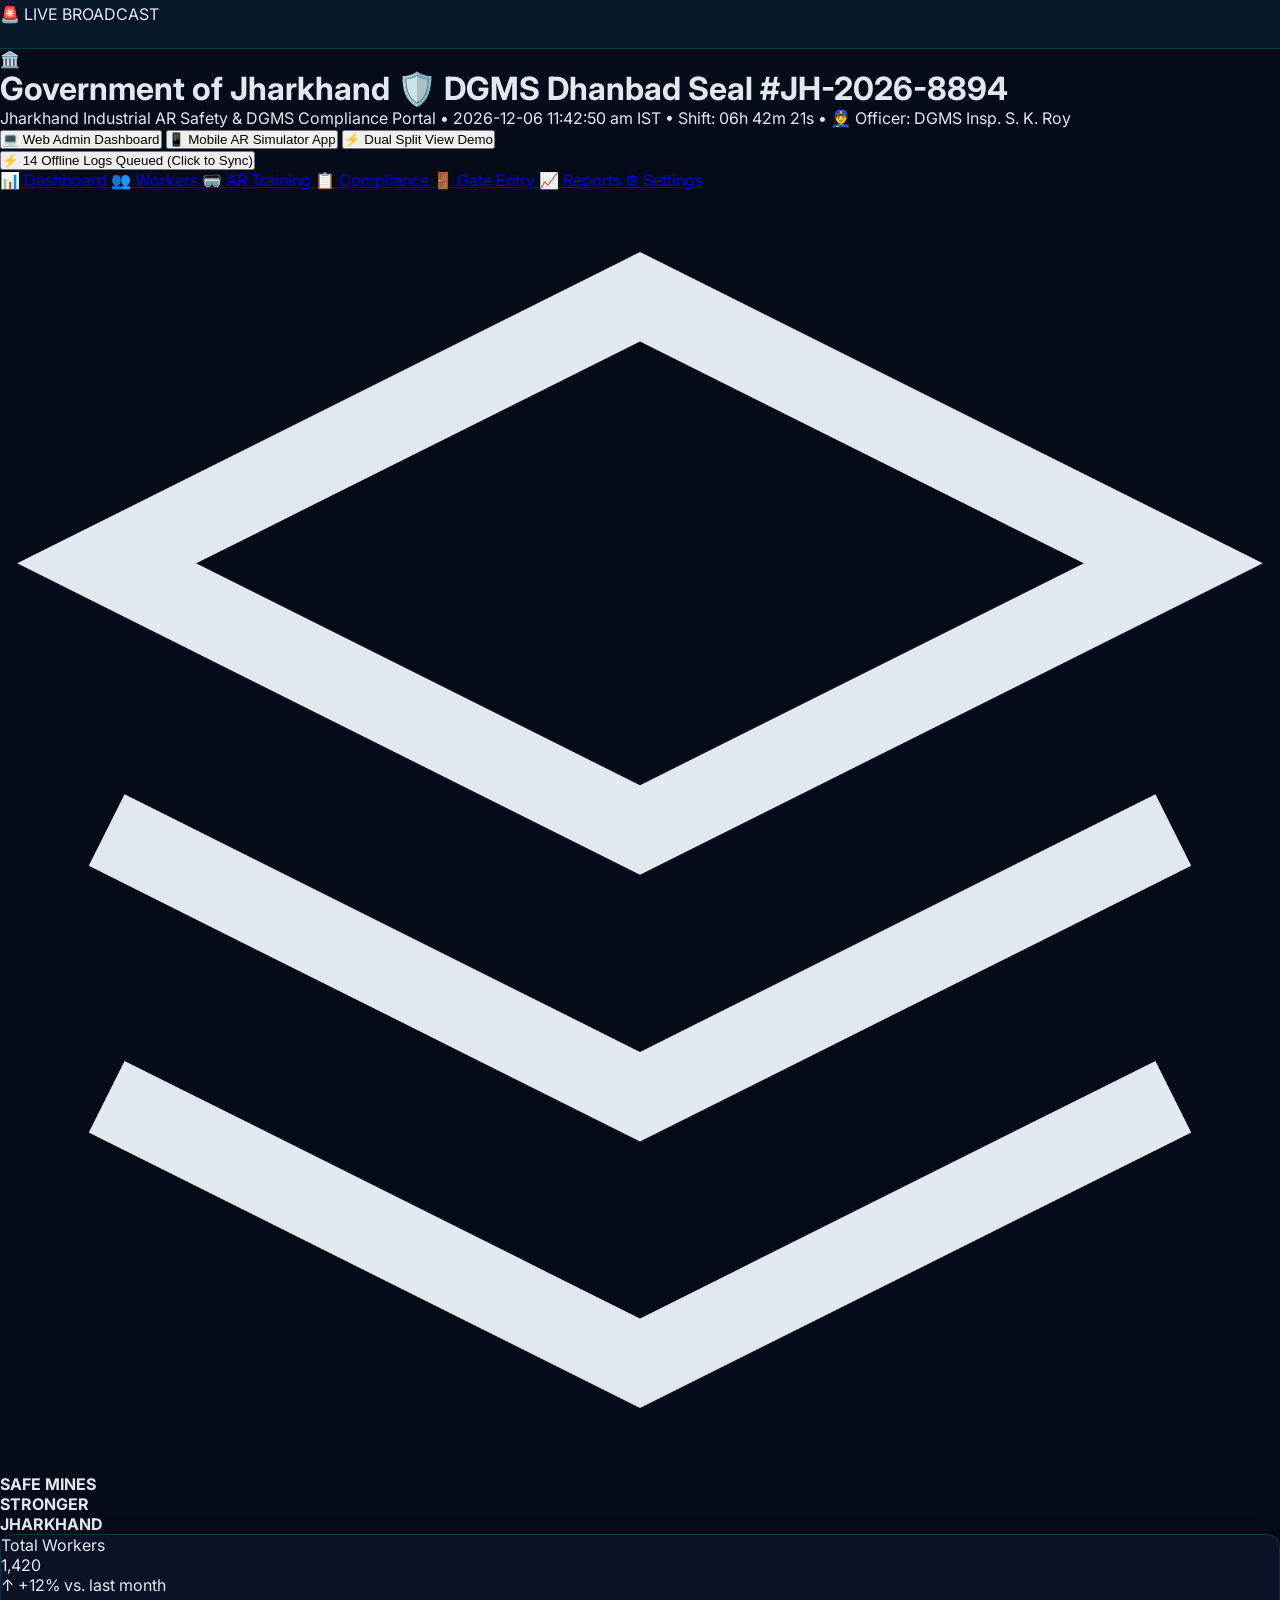
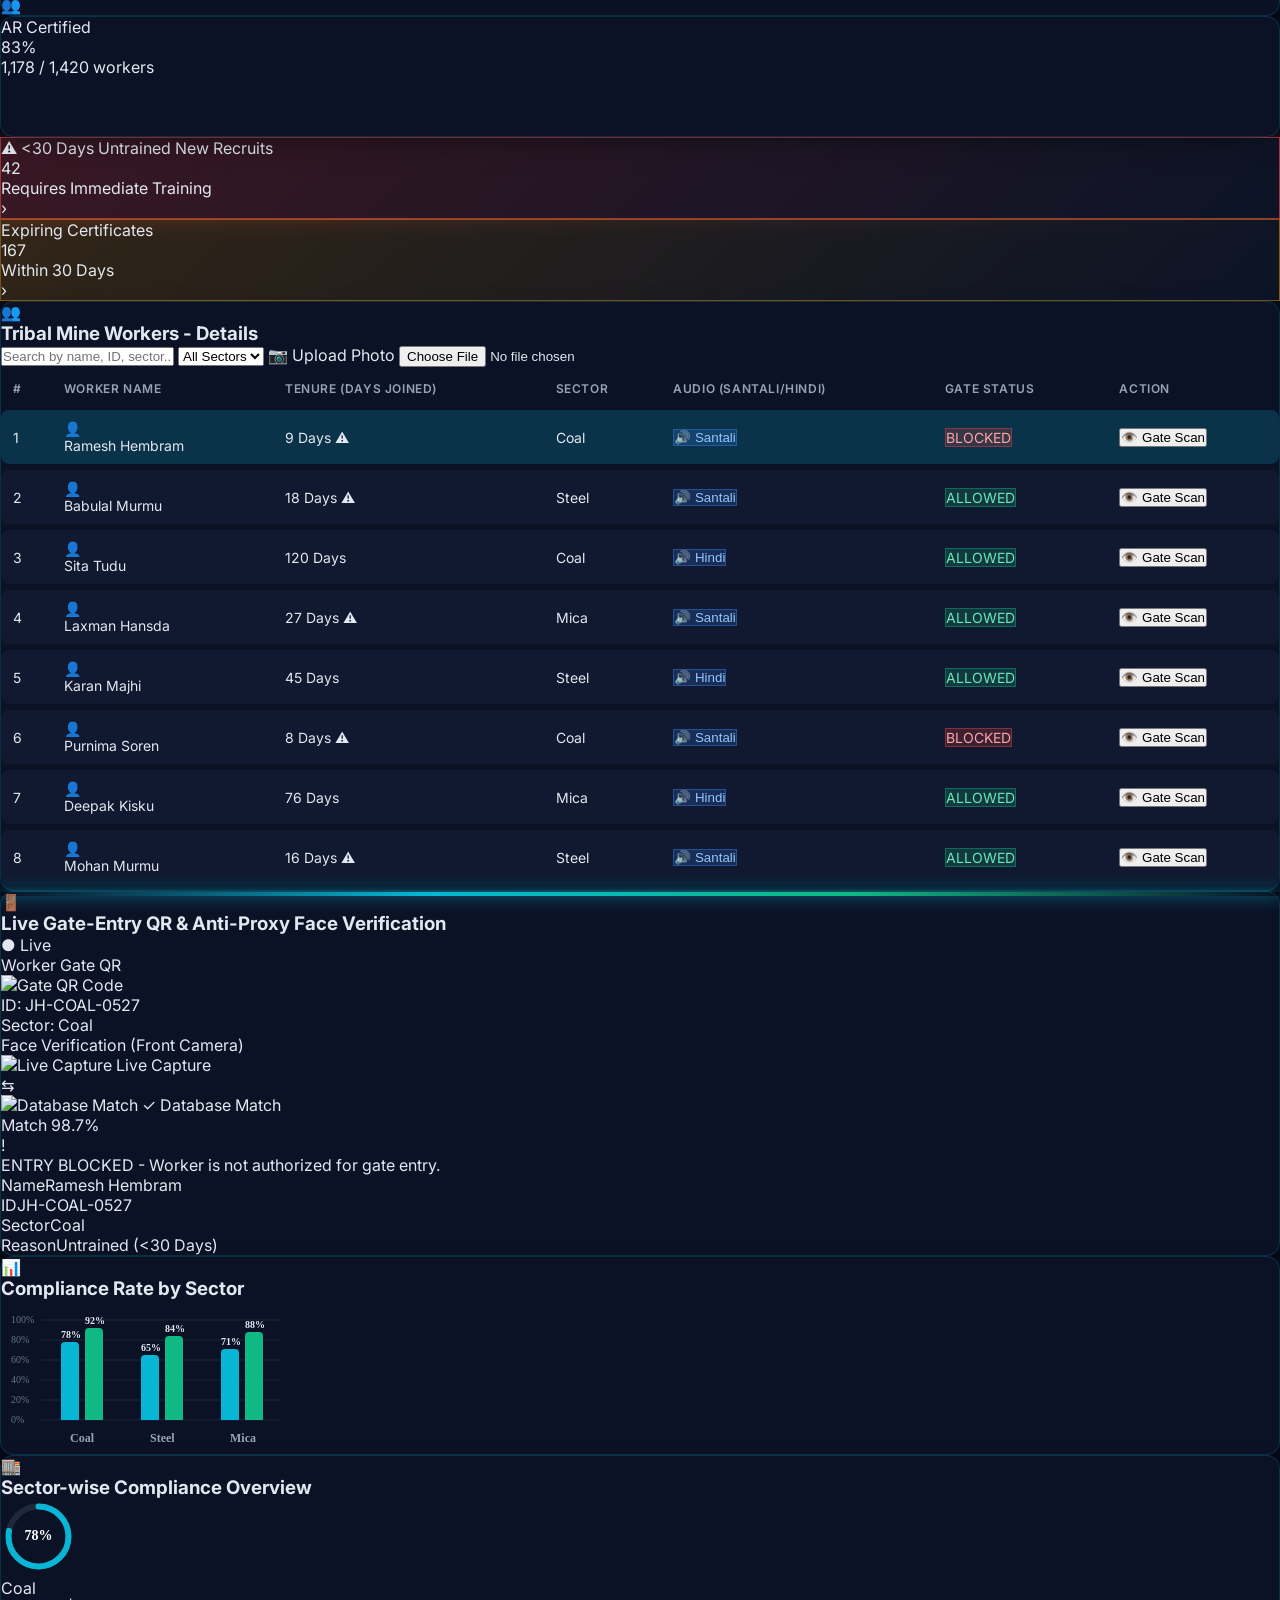
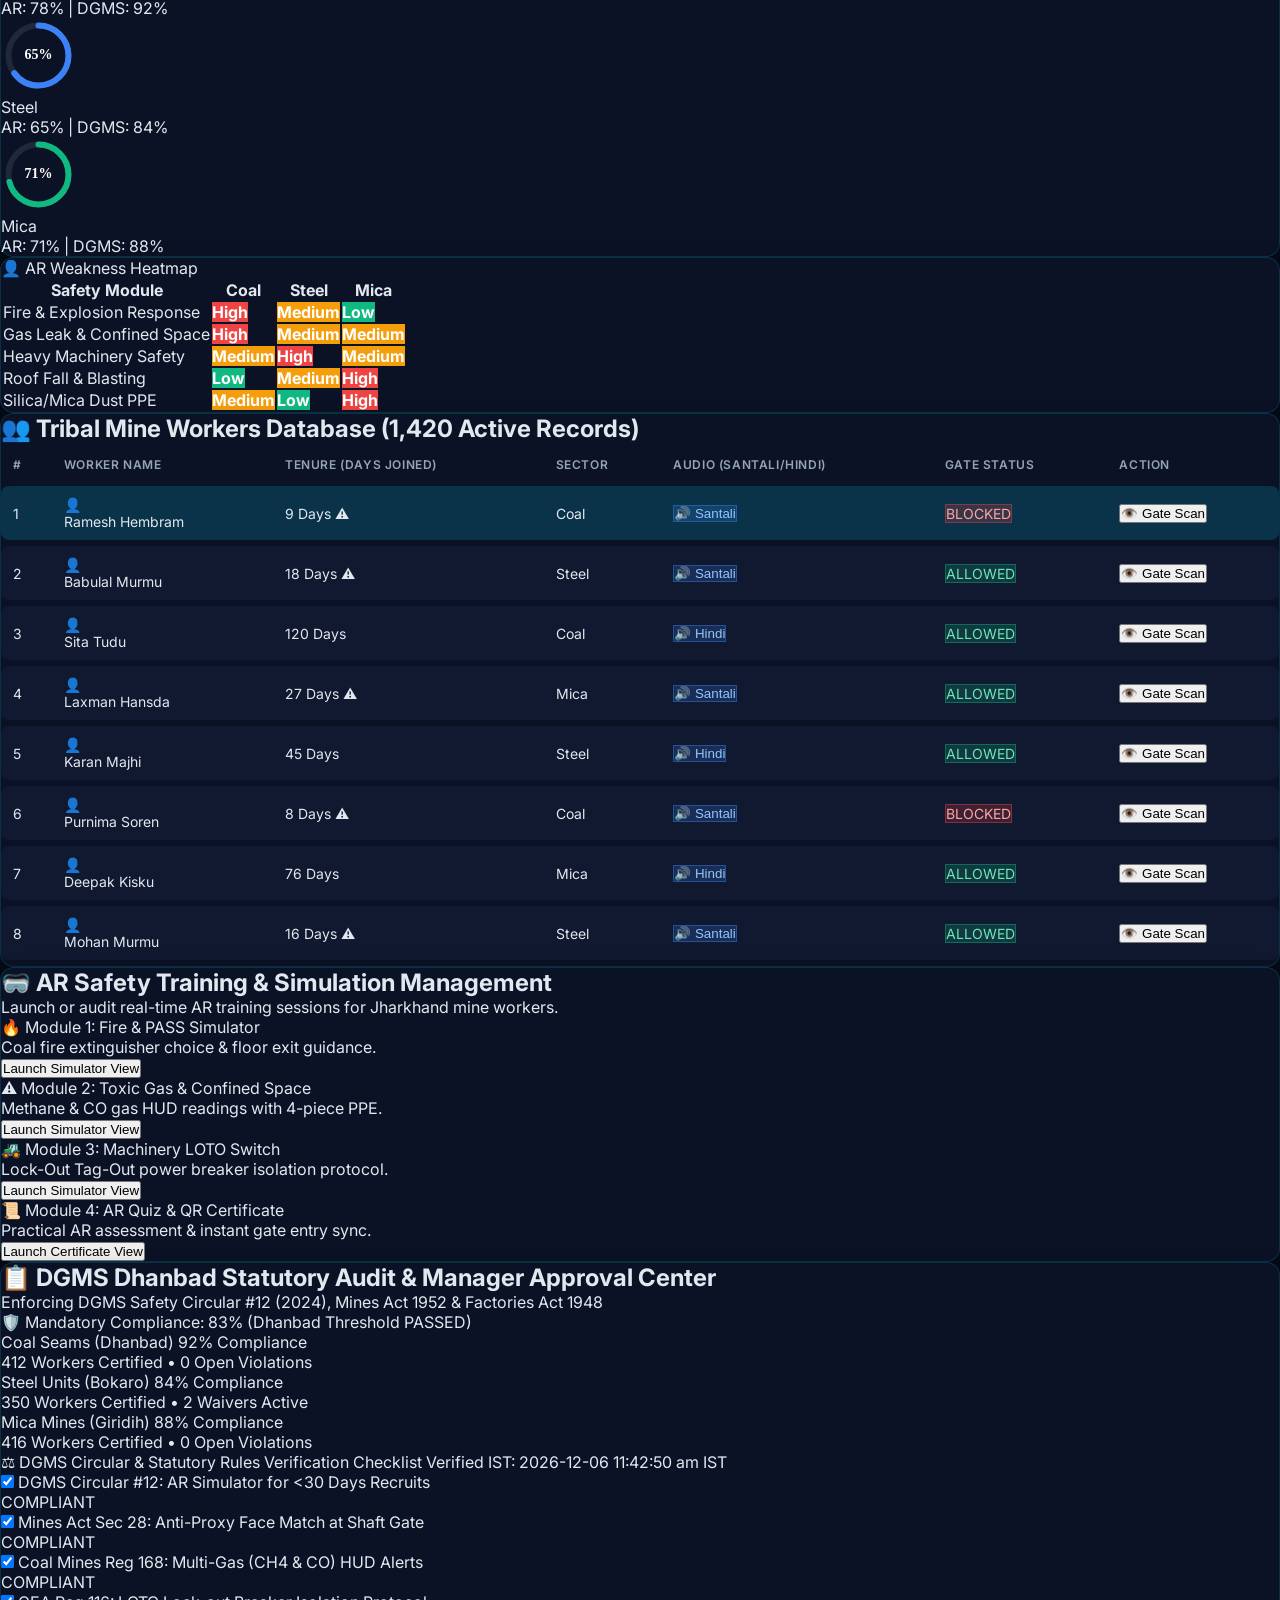
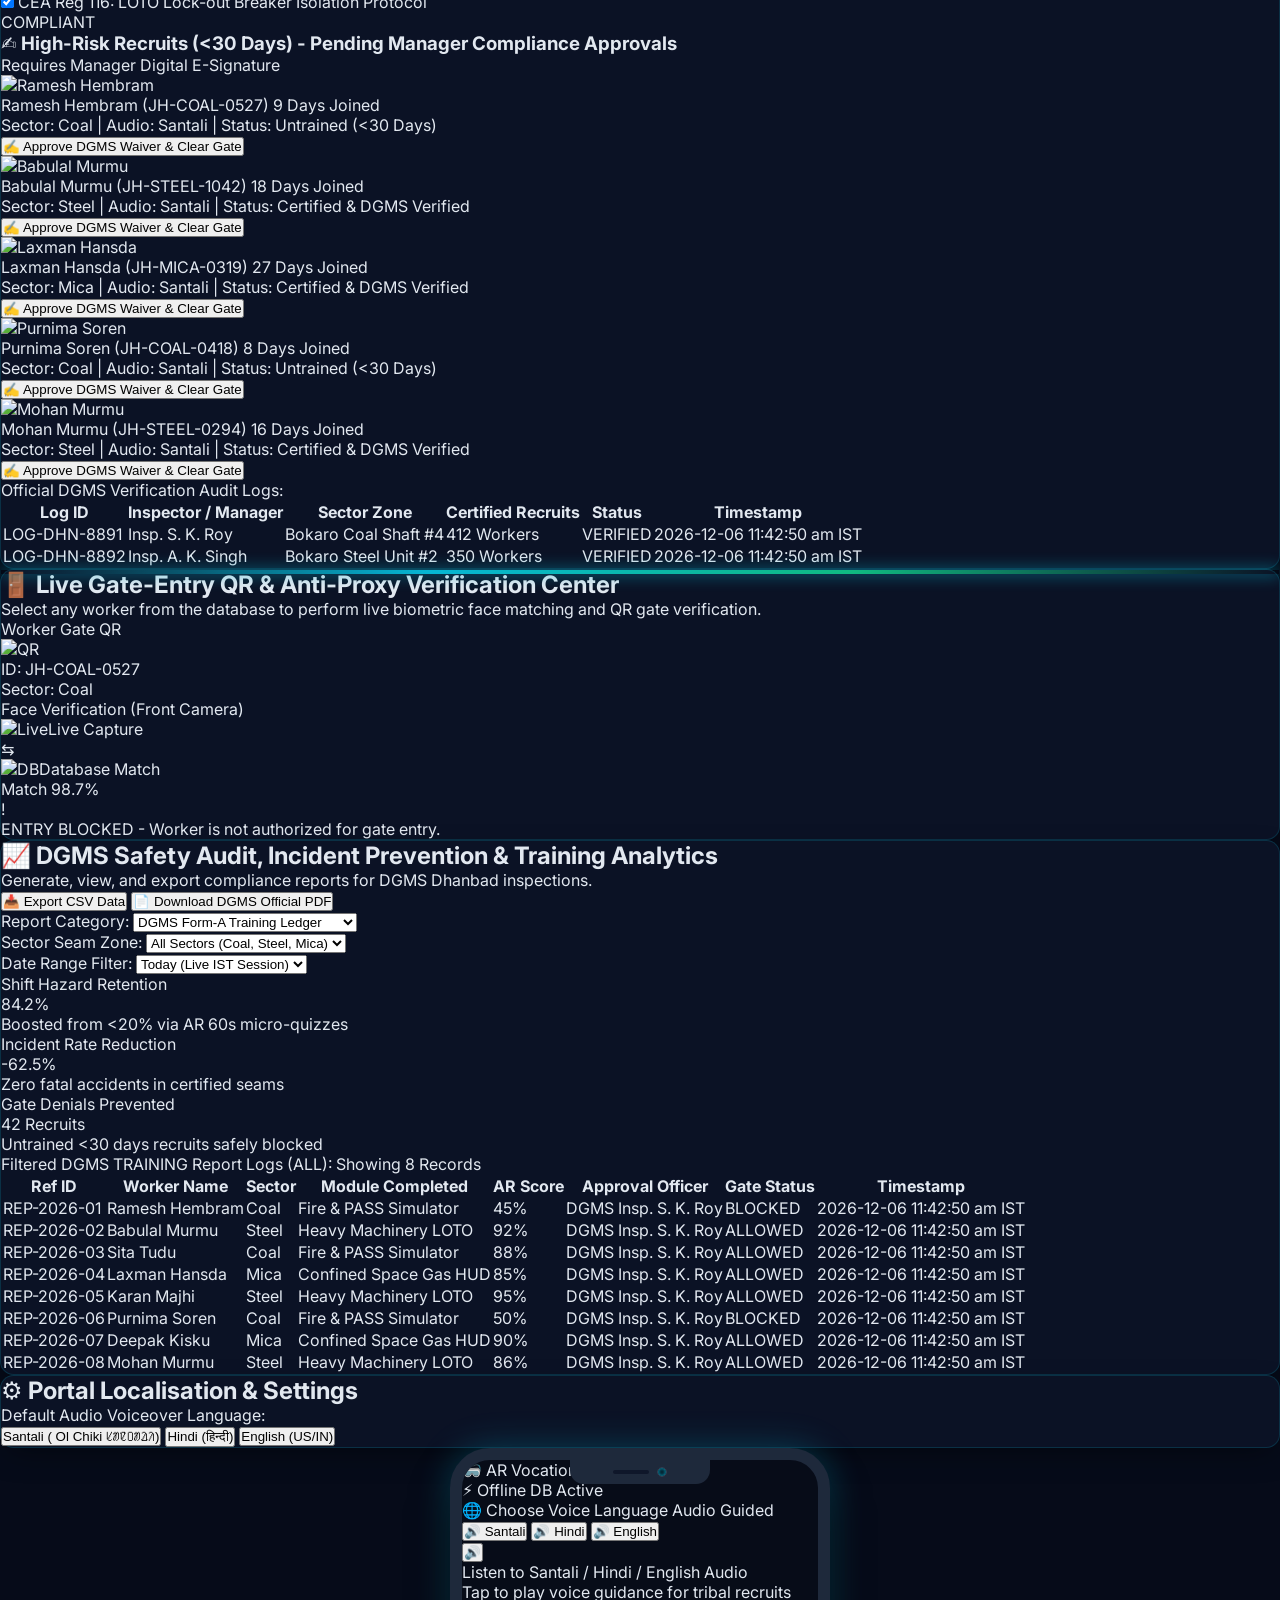
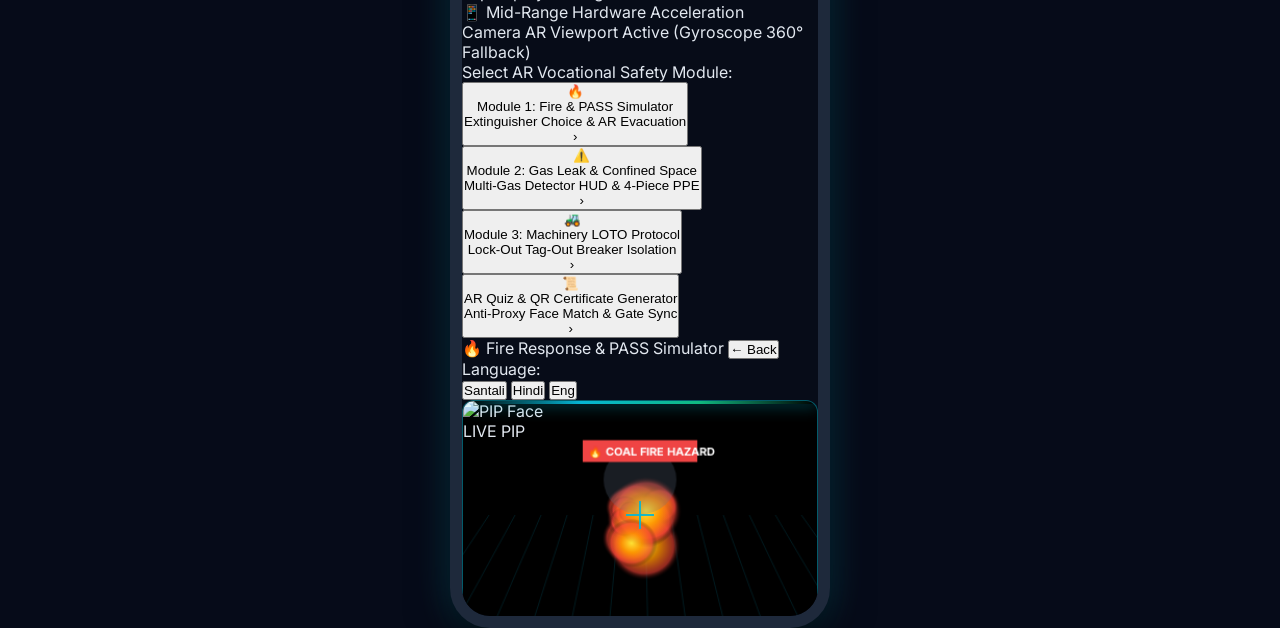
==== commit 3acb02ef: "Fix PWABuilder compliance: Add local PNG icons, maskable icon, screenshots, and valid manifest IDs" ====
--- a/index.html
+++ b/index.html
@@ -5,6 +5,8 @@
   <meta name="viewport" content="width=device-width, initial-scale=1.0, maximum-scale=1.0, user-scalable=no">
   <title>Jharkhand Mobile AR Vocational Training & Safety Certification Platform</title>
   <link rel="manifest" href="manifest.json">
+  <link rel="icon" type="image/png" href="icon-192.png">
+  <link rel="apple-touch-icon" href="icon-192.png">
   <meta name="theme-color" content="#0b1329">
   <script src="https://cdn.tailwindcss.com"></script>
   <link rel="stylesheet" href="styles.css">
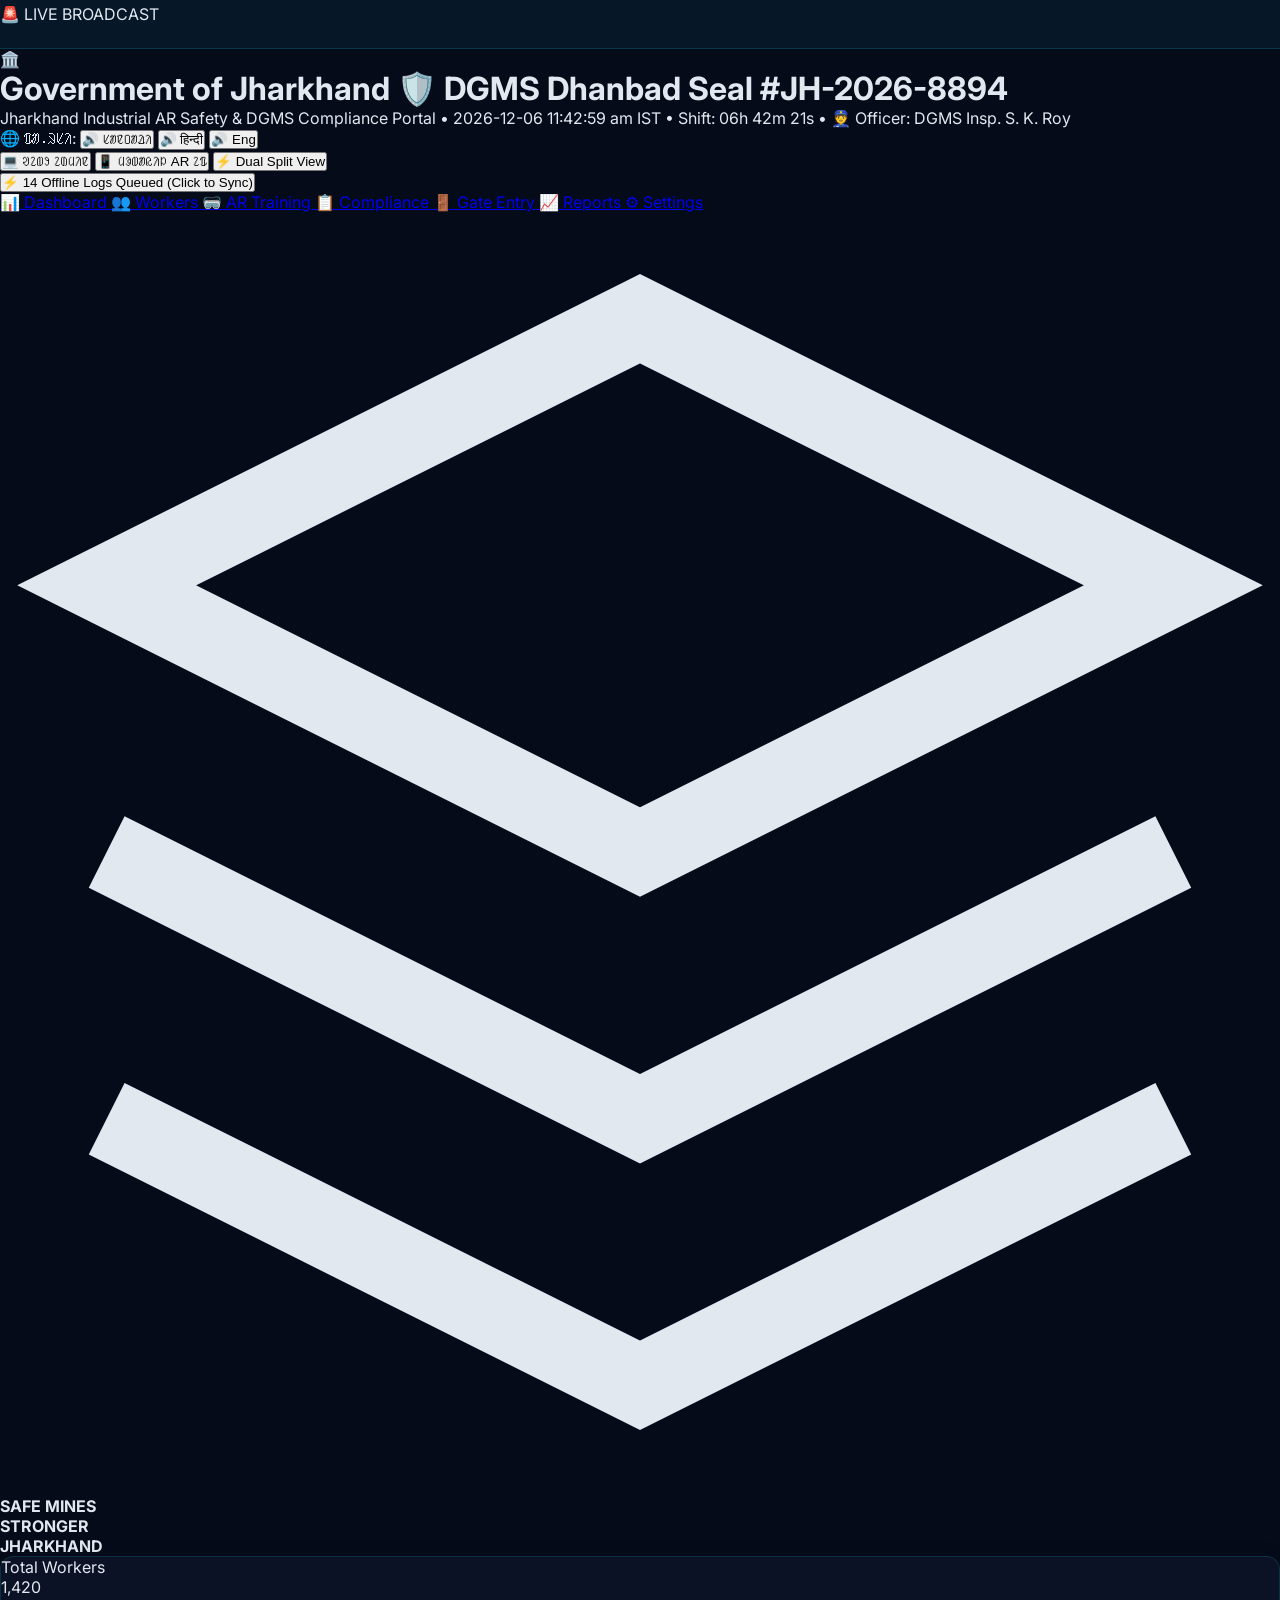
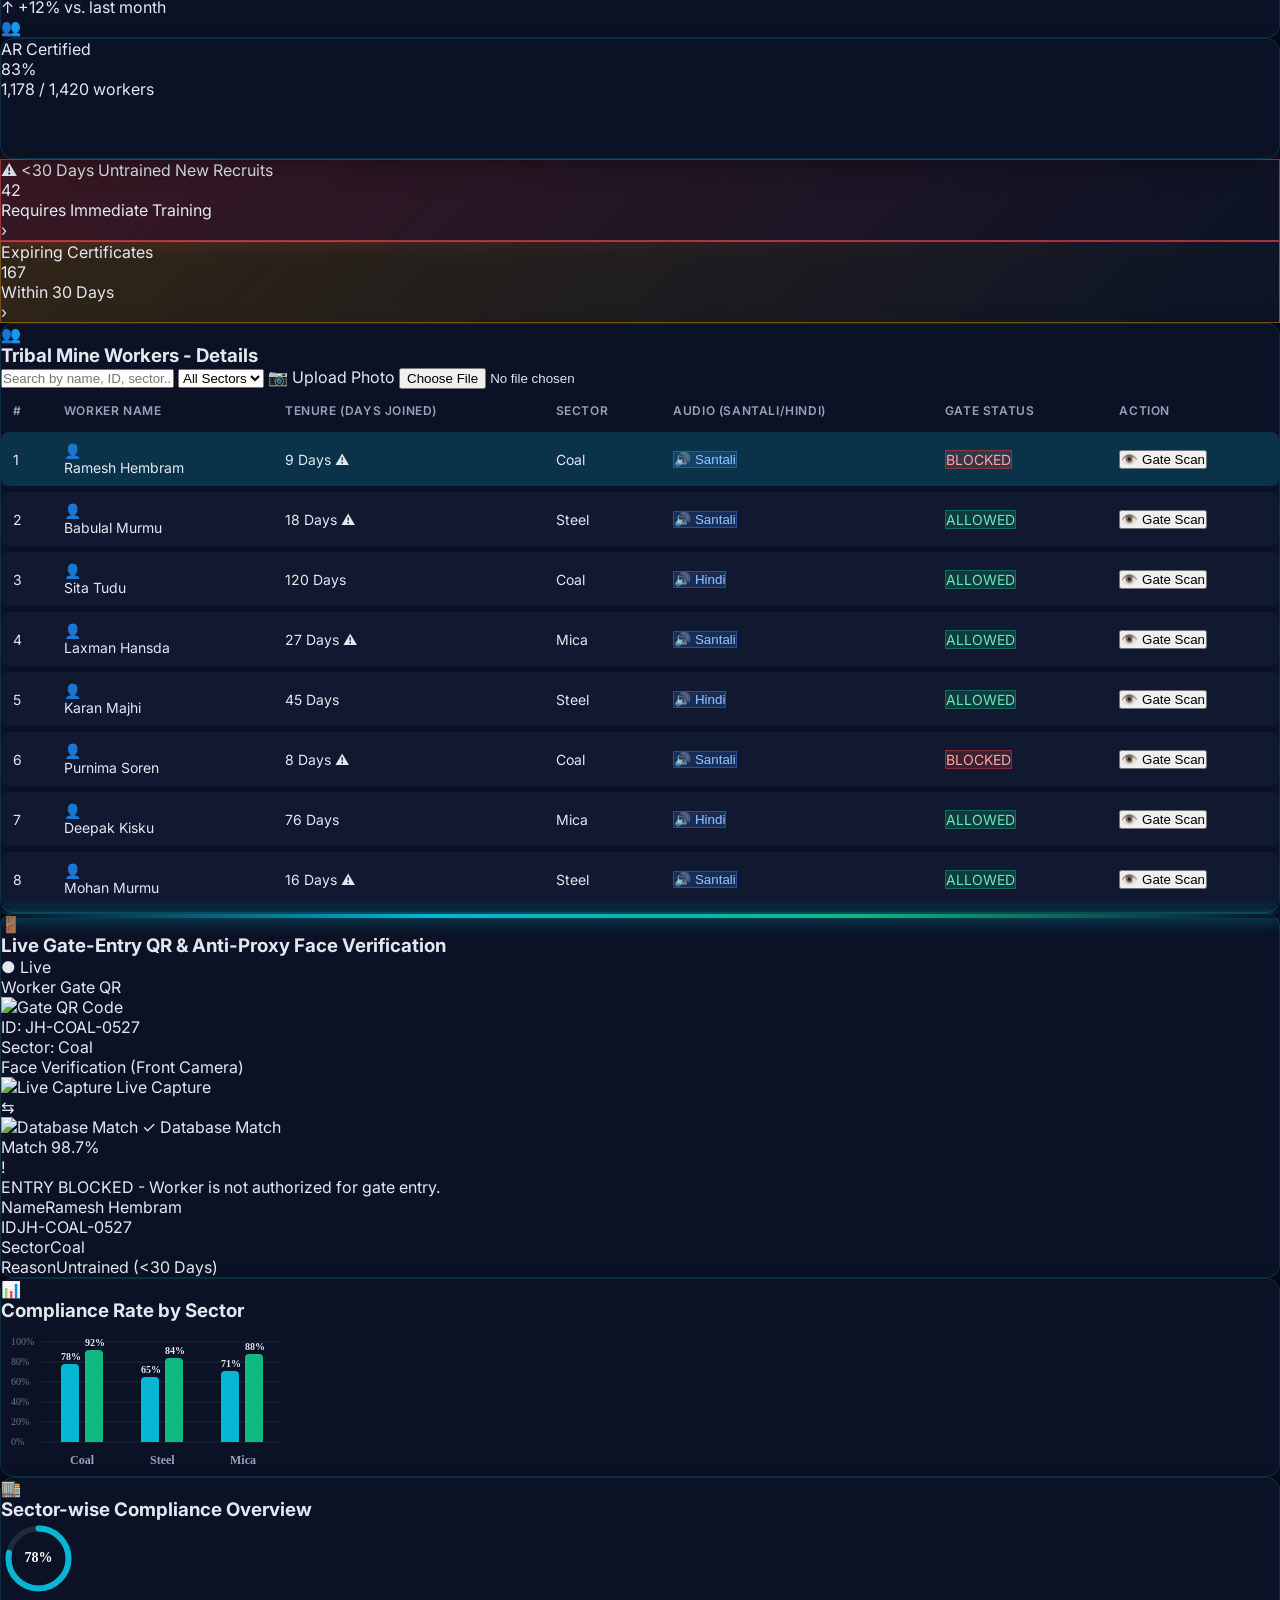
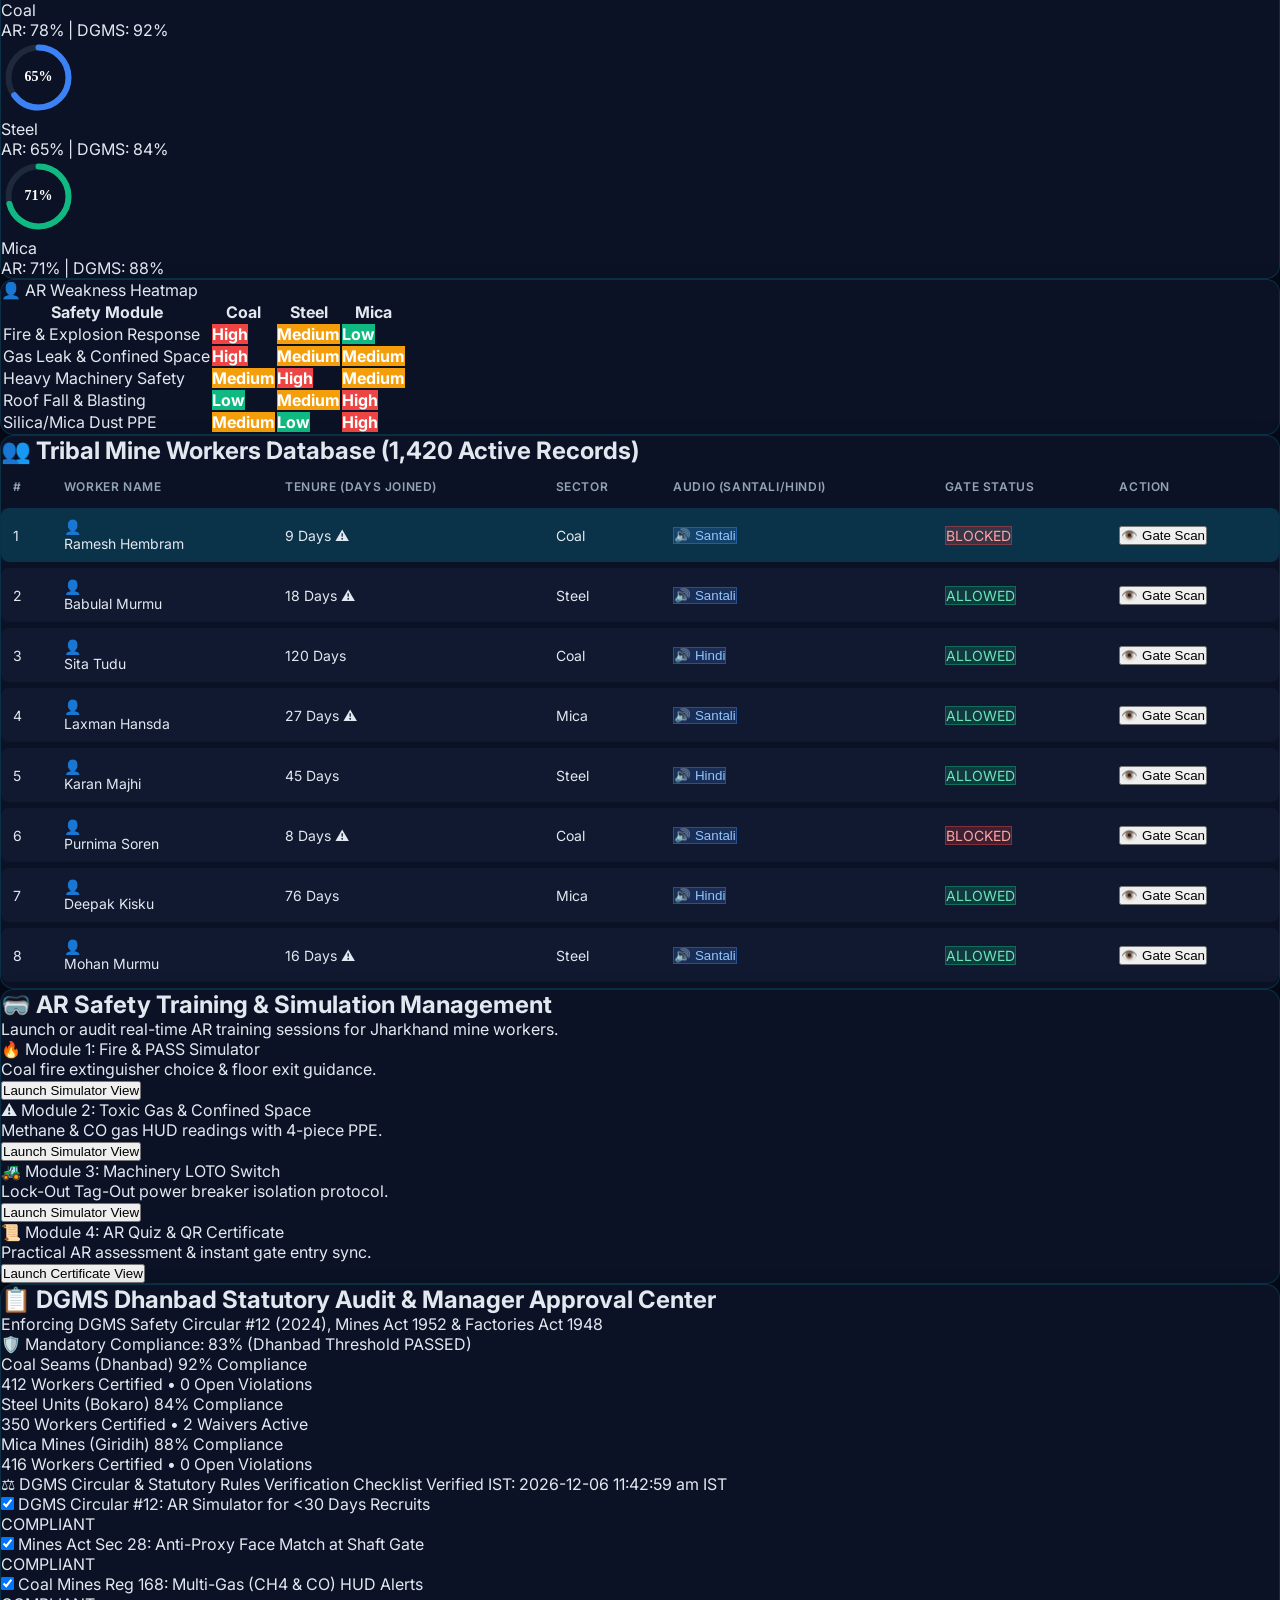
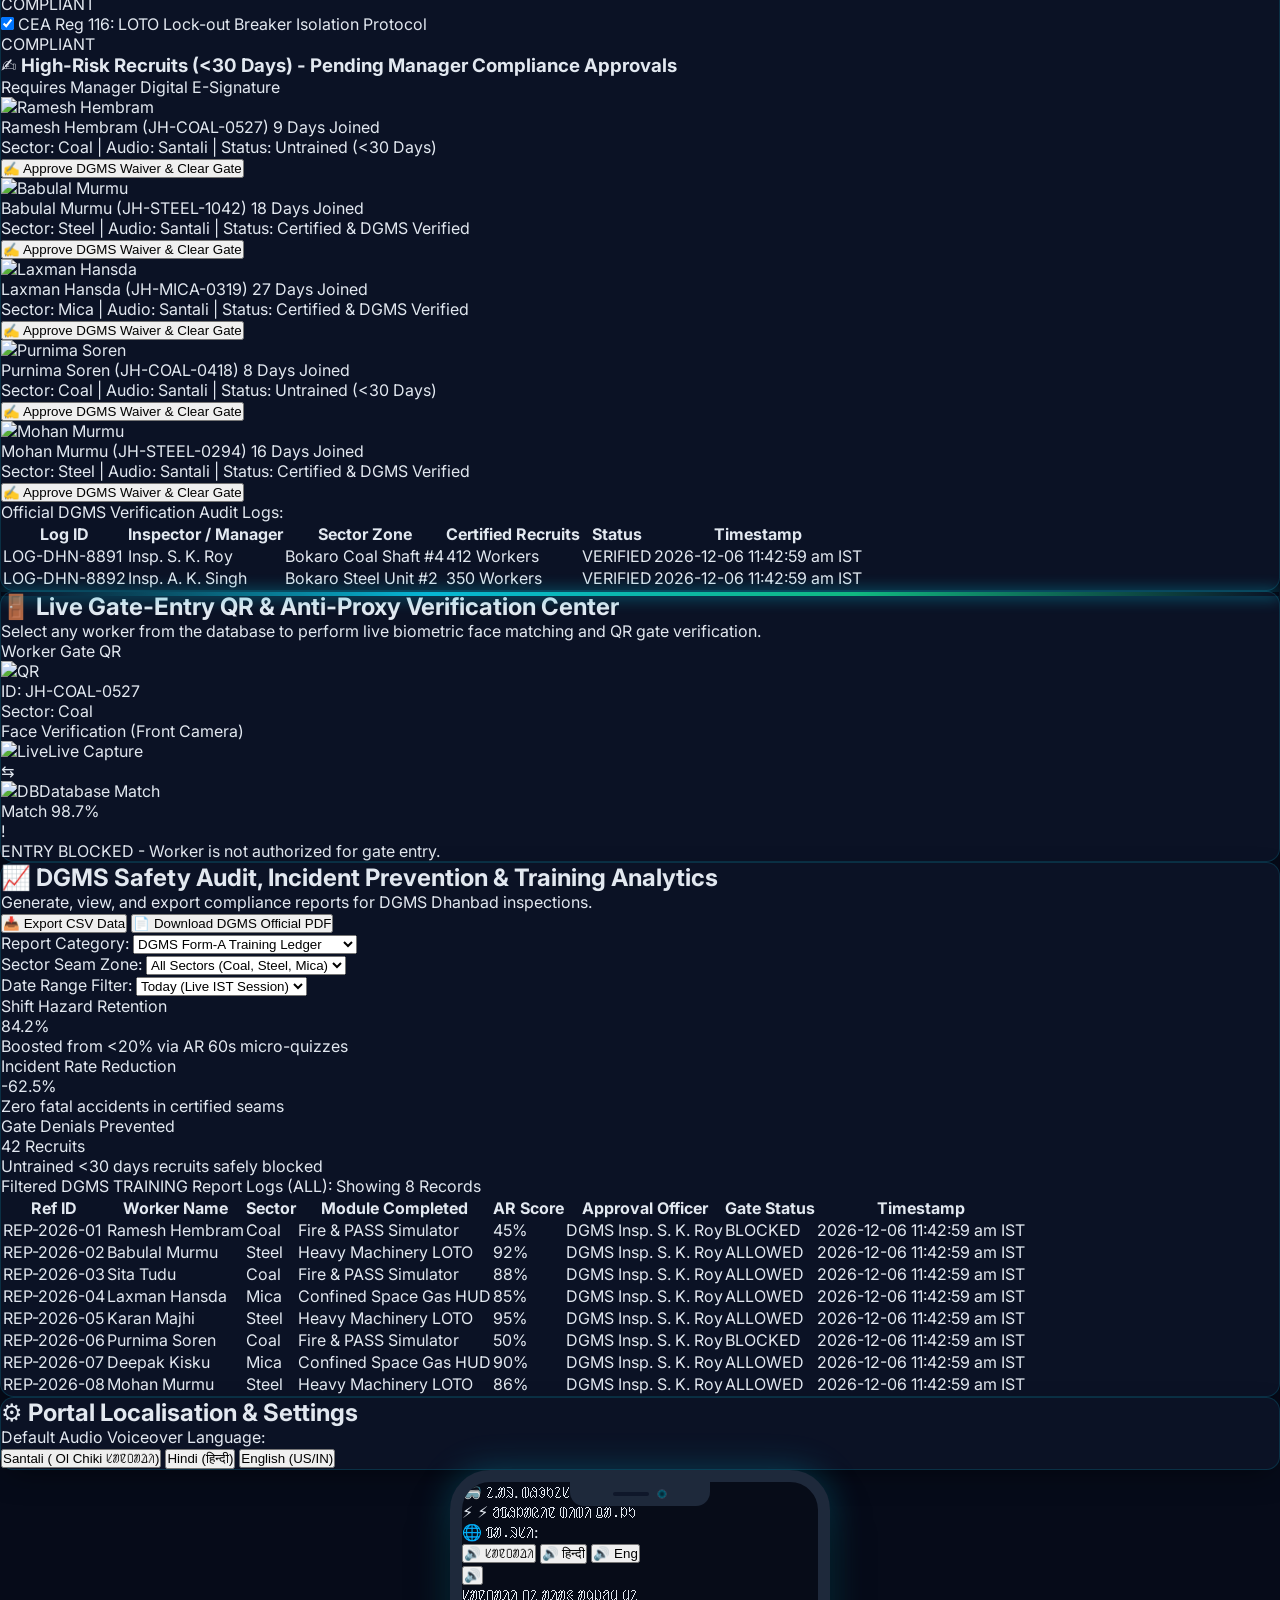
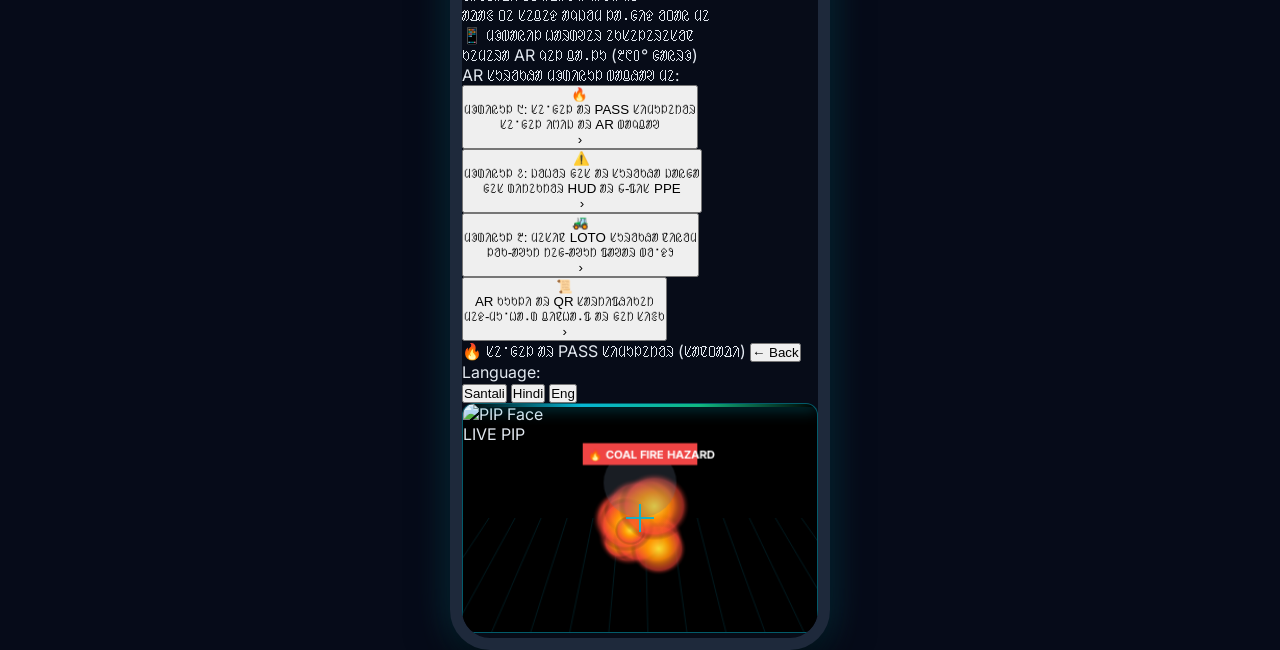
==== commit e52dc06d: "Add full 3-language 1-tap UI localization (Santali, Hindi, English) and fix native Android TTS voice" ====
--- a/index.html
+++ b/index.html
@@ -48,23 +48,40 @@
       </div>
     </div>
 
-    <!-- Mode Switcher Buttons -->
-    <div class="flex items-center bg-slate-900/90 p-1 rounded-xl border border-slate-700/80 shadow-inner gap-1">
-      <button id="btn-view-admin" onclick="setViewMode('admin')" class="px-3.5 py-1.5 rounded-lg text-xs font-bold bg-cyan-600 text-white flex items-center gap-1.5 transition-all shadow-sm">
-        <span>💻</span> Web Admin Dashboard
-      </button>
-      <button id="btn-view-mobile" onclick="setViewMode('mobile')" class="px-3.5 py-1.5 rounded-lg text-xs font-bold text-slate-300 hover:text-white flex items-center gap-1.5 transition-all">
-        <span>📱</span> Mobile AR Simulator App
-      </button>
-      <button id="btn-view-split" onclick="setViewMode('split')" class="px-3.5 py-1.5 rounded-lg text-xs font-bold text-slate-300 hover:text-white flex items-center gap-1.5 transition-all">
-        <span>⚡</span> Dual Split View Demo
-      </button>
+    <!-- Language Switcher & Mode Switcher Buttons -->
+    <div class="flex items-center gap-2 flex-wrap">
+      <!-- 1-Tap Language Toggle Bar -->
+      <div class="flex items-center bg-slate-900/90 p-1 rounded-xl border border-cyan-500/40 shadow-inner gap-1">
+        <span class="text-[10px] font-bold text-slate-400 px-2 flex items-center gap-1">🌐 <span id="header-lang-label">Lang:</span></span>
+        <button onclick="selectLanguage('Santali')" class="btn-lang-santali px-2.5 py-1 rounded-lg text-xs font-bold transition-all flex items-center gap-1 bg-cyan-600 text-white shadow-sm border border-cyan-400">
+          <span>🔊</span> ᱥᱟᱱᱛᱟᱲᱤ
+        </button>
+        <button onclick="selectLanguage('Hindi')" class="btn-lang-hindi px-2.5 py-1 rounded-lg text-xs font-bold transition-all flex items-center gap-1 bg-slate-800 text-slate-300 hover:text-white border border-slate-700">
+          <span>🔊</span> हिन्दी
+        </button>
+        <button onclick="selectLanguage('English')" class="btn-lang-english px-2.5 py-1 rounded-lg text-xs font-bold transition-all flex items-center gap-1 bg-slate-800 text-slate-300 hover:text-white border border-slate-700">
+          <span>🔊</span> Eng
+        </button>
+      </div>
+
+      <!-- Mode Switcher Buttons -->
+      <div class="flex items-center bg-slate-900/90 p-1 rounded-xl border border-slate-700/80 shadow-inner gap-1">
+        <button id="btn-view-admin" onclick="setViewMode('admin')" class="px-3 py-1.5 rounded-lg text-xs font-bold bg-cyan-600 text-white flex items-center gap-1.5 transition-all shadow-sm">
+          <span>💻</span> <span id="btn-lbl-admin">Web Admin</span>
+        </button>
+        <button id="btn-view-mobile" onclick="setViewMode('mobile')" class="px-3 py-1.5 rounded-lg text-xs font-bold text-slate-300 hover:text-white flex items-center gap-1.5 transition-all">
+          <span>📱</span> <span id="btn-lbl-mobile">Mobile AR App</span>
+        </button>
+        <button id="btn-view-split" onclick="setViewMode('split')" class="px-3 py-1.5 rounded-lg text-xs font-bold text-slate-300 hover:text-white flex items-center gap-1.5 transition-all">
+          <span>⚡</span> <span id="btn-lbl-split">Dual Split View</span>
+        </button>
+      </div>
     </div>
 
     <!-- Interactive Cloud Offline Sync Badge -->
     <div class="flex items-center gap-4">
       <button id="offline-sync-badge" onclick="triggerOfflineCloudSync()" class="px-2.5 py-1 rounded-full text-[10px] font-bold bg-cyan-950 text-cyan-300 border border-cyan-500/40 flex items-center gap-1 cursor-pointer shadow hover:bg-cyan-900">
-        ⚡ 14 Offline Logs Queued (Click to Sync)
+        ⚡ <span id="lbl-offline-sync">14 Offline Logs Queued (Click to Sync)</span>
       </button>
     </div>
   </header>
@@ -630,66 +647,68 @@
 
         <div class="pt-8 px-4 pb-2.5 bg-[#0d1527] border-b border-slate-800 flex items-center justify-between text-xs flex-shrink-0">
           <div class="flex items-center gap-1.5 font-bold text-cyan-400">
-            <span>🥽</span> AR Vocational Simulator
+            <span>🥽</span> <span id="mobile-app-title">AR Vocational Simulator</span>
           </div>
           <div class="flex items-center gap-1.5">
             <span class="px-2 py-0.5 rounded-full text-[10px] bg-emerald-950 text-emerald-400 border border-emerald-500/40">
-              ⚡ Offline DB Active
+              ⚡ <span id="mobile-offline-badge">Offline DB Active</span>
             </span>
+          </div>
+        </div>
+
+        <!-- STICKY GLOBAL 1-TAP 3-LANGUAGE SELECTOR (Always Visible on Every Screen) -->
+        <div class="sticky top-0 z-40 bg-[#070e22] border-b-2 border-cyan-500/60 px-3 py-2 flex items-center justify-between shadow-lg">
+          <div class="text-[11px] font-black text-cyan-300 flex items-center gap-1 shrink-0">
+            <span class="animate-pulse">🌐</span> <span id="lbl-select-lang">Language:</span>
+          </div>
+          <div class="flex items-center gap-1.5">
+            <button onclick="selectLanguage('Santali')" class="btn-lang-santali px-3 py-1.5 rounded-lg text-xs font-black transition-all flex items-center gap-1 bg-cyan-600 text-white shadow-md border border-cyan-300 scale-105">
+              <span>🔊</span> ᱥᱟᱱᱛᱟᱲᱤ
+            </button>
+            <button onclick="selectLanguage('Hindi')" class="btn-lang-hindi px-3 py-1.5 rounded-lg text-xs font-black transition-all flex items-center gap-1 bg-slate-800 text-slate-300 hover:text-white border border-slate-700">
+              <span>🔊</span> हिन्दी
+            </button>
+            <button onclick="selectLanguage('English')" class="btn-lang-english px-3 py-1.5 rounded-lg text-xs font-black transition-all flex items-center gap-1 bg-slate-800 text-slate-300 hover:text-white border border-slate-700">
+              <span>🔊</span> Eng
+            </button>
           </div>
         </div>
 
         <div class="flex-1 overflow-y-auto p-3.5 space-y-4">
           <div id="tab-onboarding" class="space-y-4">
-            
-            <!-- Language Selector with Santali, Hindi, English Toggles -->
-            <div class="p-3 rounded-xl bg-slate-900 border border-slate-800 space-y-2">
-              <div class="text-xs font-bold text-slate-300 flex items-center justify-between">
-                <span>🌐 Choose Voice Language</span>
-                <span class="text-[10px] text-cyan-400">Audio Guided</span>
-              </div>
-              <div class="grid grid-cols-3 gap-1">
-                <button onclick="selectLanguage('Santali')" class="btn-lang-santali px-2 py-1.5 rounded-lg text-xs font-bold bg-cyan-600 text-white flex items-center justify-center gap-1 shadow">
-                  <span>🔊</span> Santali
-                </button>
-                <button onclick="selectLanguage('Hindi')" class="btn-lang-hindi px-2 py-1.5 rounded-lg text-xs font-bold bg-slate-800 text-slate-400 flex items-center justify-center gap-1">
-                  <span>🔊</span> Hindi
-                </button>
-                <button onclick="selectLanguage('English')" class="btn-lang-english px-2 py-1.5 rounded-lg text-xs font-bold bg-slate-800 text-slate-400 flex items-center justify-center gap-1">
-                  <span>🔊</span> English
-                </button>
-              </div>
-            </div>
-
-            <div class="p-3 rounded-xl bg-cyan-950/60 border border-cyan-500/40 flex items-center gap-3">
-              <button onclick="playAudioPrompt(currentLanguage, 'speak')" class="w-10 h-10 rounded-full bg-cyan-600 text-white flex items-center justify-center font-bold text-lg shrink-0 shadow-lg hover:bg-cyan-500">
+
+            <!-- Primary Voice Guidance Card -->
+            <div class="p-3 rounded-xl bg-cyan-950/70 border border-cyan-400/50 flex items-center gap-3 shadow-md">
+              <button onclick="playAudioPrompt(currentLanguage, 'speak')" class="w-11 h-11 rounded-full bg-cyan-500 hover:bg-cyan-400 text-slate-950 flex items-center justify-center font-bold text-xl shrink-0 shadow-lg transition-transform active:scale-95">
                 🔊
               </button>
               <div class="text-xs text-cyan-200 flex-1">
-                <div id="audio-prompt-text" class="font-bold flex items-center gap-2">
+                <div id="audio-prompt-title" class="font-extrabold flex items-center gap-2 text-white">
                   Listen to Santali / Hindi / English Audio
                 </div>
-                <div class="text-[10px] text-cyan-400">Tap to play voice guidance for tribal recruits</div>
-              </div>
-            </div>
-
+                <div id="audio-prompt-sub" class="text-[10px] text-cyan-300 mt-0.5">Tap to play voice guidance for tribal recruits</div>
+              </div>
+            </div>
+
+            <!-- Hardware acceleration card -->
             <div class="p-3 rounded-xl bg-slate-900 border border-slate-800 space-y-1">
-              <div class="text-xs font-bold text-slate-300">📱 Mid-Range Hardware Acceleration</div>
+              <div id="hw-accel-title" class="text-xs font-bold text-slate-300">📱 Mid-Range Hardware Acceleration</div>
               <div class="flex items-center justify-between text-[11px] text-slate-400">
-                <span>Camera AR Viewport</span>
-                <span class="text-emerald-400 font-bold">Active (Gyroscope 360° Fallback)</span>
-              </div>
-            </div>
-
+                <span id="hw-accel-lbl">Camera AR Viewport</span>
+                <span id="hw-accel-status" class="text-emerald-400 font-bold">Active (Gyroscope 360° Fallback)</span>
+              </div>
+            </div>
+
+            <!-- Module list -->
             <div class="space-y-2">
-              <div class="text-xs font-bold text-slate-300">Select AR Vocational Safety Module:</div>
+              <div id="select-module-title" class="text-xs font-bold text-slate-200">Select AR Vocational Safety Module:</div>
               
               <button onclick="switchMobileTab('tab-fire')" class="w-full p-3 rounded-xl bg-gradient-to-r from-red-950 to-slate-900 border border-red-500/40 flex items-center justify-between text-left hover:border-red-400 transition-all">
                 <div class="flex items-center gap-3">
                   <div class="w-10 h-10 rounded-lg bg-red-600/30 flex items-center justify-center text-red-400 text-xl font-bold">🔥</div>
                   <div>
-                    <div class="text-xs font-bold text-white">Module 1: Fire & PASS Simulator</div>
-                    <div class="text-[10px] text-slate-400">Extinguisher Choice & AR Evacuation</div>
+                    <div id="mod-1-title" class="text-xs font-bold text-white">Module 1: Fire & PASS Simulator</div>
+                    <div id="mod-1-sub" class="text-[10px] text-slate-400">Extinguisher Choice & AR Evacuation</div>
                   </div>
                 </div>
                 <span class="text-slate-400 text-sm">›</span>
@@ -699,8 +718,8 @@
                 <div class="flex items-center gap-3">
                   <div class="w-10 h-10 rounded-lg bg-amber-600/30 flex items-center justify-center text-amber-400 text-xl font-bold">⚠️</div>
                   <div>
-                    <div class="text-xs font-bold text-white">Module 2: Gas Leak & Confined Space</div>
-                    <div class="text-[10px] text-slate-400">Multi-Gas Detector HUD & 4-Piece PPE</div>
+                    <div id="mod-2-title" class="text-xs font-bold text-white">Module 2: Gas Leak & Confined Space</div>
+                    <div id="mod-2-sub" class="text-[10px] text-slate-400">Multi-Gas Detector HUD & 4-Piece PPE</div>
                   </div>
                 </div>
                 <span class="text-slate-400 text-sm">›</span>
@@ -710,8 +729,8 @@
                 <div class="flex items-center gap-3">
                   <div class="w-10 h-10 rounded-lg bg-blue-600/30 flex items-center justify-center text-blue-400 text-xl font-bold">🚜</div>
                   <div>
-                    <div class="text-xs font-bold text-white">Module 3: Machinery LOTO Protocol</div>
-                    <div class="text-[10px] text-slate-400">Lock-Out Tag-Out Breaker Isolation</div>
+                    <div id="mod-3-title" class="text-xs font-bold text-white">Module 3: Machinery LOTO Protocol</div>
+                    <div id="mod-3-sub" class="text-[10px] text-slate-400">Lock-Out Tag-Out Breaker Isolation</div>
                   </div>
                 </div>
                 <span class="text-slate-400 text-sm">›</span>
@@ -721,8 +740,8 @@
                 <div class="flex items-center gap-3">
                   <div class="w-10 h-10 rounded-lg bg-emerald-600/30 flex items-center justify-center text-emerald-400 text-xl font-bold">📜</div>
                   <div>
-                    <div class="text-xs font-bold text-white">AR Quiz & QR Certificate Generator</div>
-                    <div class="text-[10px] text-slate-400">Anti-Proxy Face Match & Gate Sync</div>
+                    <div id="mod-cert-title" class="text-xs font-bold text-white">AR Quiz & QR Certificate Generator</div>
+                    <div id="mod-cert-sub" class="text-[10px] text-slate-400">Anti-Proxy Face Match & Gate Sync</div>
                   </div>
                 </div>
                 <span class="text-slate-400 text-sm">›</span>
@@ -761,12 +780,12 @@
             </div>
 
             <div class="space-y-2">
-              <div class="text-[11px] font-bold text-slate-300">1. Select Extinguisher Type:</div>
+              <div id="lbl-ext-title" class="text-[11px] font-bold text-slate-300">1. Select Extinguisher Type:</div>
               <div class="grid grid-cols-4 gap-1">
-                <button onclick="selectExtinguisher('Water')" class="p-2 rounded bg-slate-800 text-slate-300 hover:bg-slate-700 text-xs font-bold text-center">🚰 Water</button>
-                <button onclick="selectExtinguisher('Foam')" class="p-2 rounded bg-slate-800 text-slate-300 hover:bg-slate-700 text-xs font-bold text-center">🧼 Foam</button>
-                <button onclick="selectExtinguisher('CO2')" class="p-2 rounded bg-cyan-600 text-white hover:bg-cyan-500 text-xs font-bold text-center">🧯 CO2</button>
-                <button onclick="selectExtinguisher('Powder')" class="p-2 rounded bg-slate-800 text-slate-300 hover:bg-slate-700 text-xs font-bold text-center">💨 Powder</button>
+                <button id="btn-ext-water" onclick="selectExtinguisher('Water')" class="p-2 rounded bg-slate-800 text-slate-300 hover:bg-slate-700 text-xs font-bold text-center">🚰 Water</button>
+                <button id="btn-ext-foam" onclick="selectExtinguisher('Foam')" class="p-2 rounded bg-slate-800 text-slate-300 hover:bg-slate-700 text-xs font-bold text-center">🧼 Foam</button>
+                <button id="btn-ext-co2" onclick="selectExtinguisher('CO2')" class="p-2 rounded bg-cyan-600 text-white hover:bg-cyan-500 text-xs font-bold text-center">🧯 CO2</button>
+                <button id="btn-ext-powder" onclick="selectExtinguisher('Powder')" class="p-2 rounded bg-slate-800 text-slate-300 hover:bg-slate-700 text-xs font-bold text-center">💨 Powder</button>
               </div>
 
               <div id="fire-ext-status" class="p-2 rounded bg-slate-900 border border-slate-800 text-slate-400 text-xs text-center font-medium">
@@ -775,7 +794,7 @@
             </div>
 
             <div class="space-y-2">
-              <div class="text-[11px] font-bold text-slate-300">2. PASS Technique Sequence:</div>
+              <div id="fire-pass-title" class="text-[11px] font-bold text-slate-300">2. PASS Technique Sequence:</div>
               <div class="flex gap-1">
                 <button id="pass-p" onclick="advancePASS(1)" class="p-2 rounded bg-slate-800 text-slate-400 text-xs font-bold text-center flex-1">1. PULL</button>
                 <button id="pass-a" onclick="advancePASS(2)" class="p-2 rounded bg-slate-800 text-slate-400 text-xs font-bold text-center flex-1">2. AIM</button>
@@ -796,21 +815,12 @@
               <button onclick="switchMobileTab('tab-onboarding')" class="text-xs text-slate-400 hover:text-white">← Back</button>
             </div>
 
-            <div class="flex items-center justify-between bg-slate-900 p-2 rounded-lg border border-slate-800 text-[10px]">
-              <span class="text-slate-400">Language:</span>
-              <div class="flex gap-1">
-                <button onclick="selectLanguage('Santali')" class="btn-lang-santali px-2 py-0.5 rounded bg-cyan-600 text-white font-bold">Santali</button>
-                <button onclick="selectLanguage('Hindi')" class="btn-lang-hindi px-2 py-0.5 rounded bg-slate-800 text-slate-400 font-bold">Hindi</button>
-                <button onclick="selectLanguage('English')" class="btn-lang-english px-2 py-0.5 rounded bg-slate-800 text-slate-400 font-bold">Eng</button>
-              </div>
-            </div>
-
             <div class="mobile-ar-viewport flex items-center justify-center">
               <video class="mobile-ar-video-bg" autoplay playsinline muted></video>
               <canvas id="arGasCanvas" width="340" height="230" class="mobile-ar-canvas"></canvas>
 
               <div class="z-20 bg-slate-950/90 p-3 rounded-xl border border-amber-500 text-center space-y-1 shadow-2xl">
-                <div class="text-[10px] font-bold text-amber-400 tracking-wider">MULTI-GAS DETECTOR HUD</div>
+                <div id="lbl-gas-hud-title" class="text-[10px] font-bold text-amber-400 tracking-wider">MULTI-GAS DETECTOR HUD</div>
                 <div class="flex items-center gap-4 text-xs font-mono">
                   <div>
                     <span class="text-slate-400 block text-[9px]">CH4 (Methane)</span>
@@ -821,27 +831,27 @@
                     <span id="gas-co-val" class="text-amber-400 font-extrabold text-sm">65 PPM</span>
                   </div>
                 </div>
-                <div class="text-[9px] text-red-400 font-bold animate-pulse">⚠️ WARNING: HIGH GAS LEVEL DETECTED</div>
+                <div id="lbl-gas-warning" class="text-[9px] text-red-400 font-bold animate-pulse">⚠️ WARNING: HIGH GAS LEVEL DETECTED</div>
               </div>
             </div>
 
             <div class="space-y-2">
-              <div class="text-[11px] font-bold text-slate-300">Required 3D PPE Kit Verification:</div>
+              <div id="lbl-ppe-title" class="text-[11px] font-bold text-slate-300">Required 3D PPE Kit Verification:</div>
               <div class="grid grid-cols-2 gap-2">
                 <button id="ppe-btn-helmet" onclick="togglePPE('helmet')" class="p-2 rounded-lg bg-slate-800 text-slate-300 font-medium text-xs flex items-center justify-between">
-                  <span>🪖 Mining Helmet</span>
+                  <span id="txt-ppe-helmet">🪖 Mining Helmet</span>
                   <span>Select</span>
                 </button>
                 <button id="ppe-btn-harness" onclick="togglePPE('harness')" class="p-2 rounded-lg bg-slate-800 text-slate-300 font-medium text-xs flex items-center justify-between">
-                  <span>🦺 Safety Harness</span>
+                  <span id="txt-ppe-harness">🦺 Safety Harness</span>
                   <span>Select</span>
                 </button>
                 <button id="ppe-btn-mask" onclick="togglePPE('mask')" class="p-2 rounded-lg bg-slate-800 text-slate-300 font-medium text-xs flex items-center justify-between">
-                  <span>😷 Gas Rescuer Mask</span>
+                  <span id="txt-ppe-mask">😷 Gas Rescuer Mask</span>
                   <span>Select</span>
                 </button>
                 <button id="ppe-btn-detector" onclick="togglePPE('detector')" class="p-2 rounded-lg bg-slate-800 text-slate-300 font-medium text-xs flex items-center justify-between">
-                  <span>📟 Gas Detector</span>
+                  <span id="txt-ppe-detector">📟 Gas Detector</span>
                   <span>Select</span>
                 </button>
               </div>
@@ -858,21 +868,11 @@
               <button onclick="switchMobileTab('tab-onboarding')" class="text-xs text-slate-400 hover:text-white">← Back</button>
             </div>
 
-            <!-- In-Module Quick Language Selector -->
-            <div class="flex items-center justify-between bg-slate-900 p-2 rounded-lg border border-slate-800 text-[10px]">
-              <span class="text-slate-400">Language:</span>
-              <div class="flex gap-1">
-                <button onclick="selectLanguage('Santali')" class="btn-lang-santali px-2 py-0.5 rounded bg-cyan-600 text-white font-bold">Santali</button>
-                <button onclick="selectLanguage('Hindi')" class="btn-lang-hindi px-2 py-0.5 rounded bg-slate-800 text-slate-400 font-bold">Hindi</button>
-                <button onclick="selectLanguage('English')" class="btn-lang-english px-2 py-0.5 rounded bg-slate-800 text-slate-400 font-bold">Eng</button>
-              </div>
-            </div>
-
             <div class="mobile-ar-viewport flex items-center justify-center p-3">
               <video class="mobile-ar-video-bg" autoplay playsinline muted></video>
               <div class="z-20 bg-slate-950/90 p-4 rounded-xl border border-blue-500 text-center space-y-2">
-                <div class="text-xs font-bold text-blue-400">Lock-Out Tag-Out (LOTO) Breaker Isolation</div>
-                <p class="text-[10px] text-slate-300">Isolate power before entering dumper or conveyor belt maintenance area.</p>
+                <div id="loto-card-title" class="text-xs font-bold text-blue-400">Lock-Out Tag-Out (LOTO) Breaker Isolation</div>
+                <p id="loto-card-desc" class="text-[10px] text-slate-300">Isolate power before entering dumper or conveyor belt maintenance area.</p>
                 
                 <button id="btn-loto-switch" onclick="toggleLOTO()" class="w-full py-2.5 rounded-xl bg-red-600 hover:bg-red-500 text-white font-extrabold text-xs shadow-lg transition-all">
                   🔓 Main Power ON (Click to Lock Out)
@@ -886,37 +886,27 @@
           </div>
 
           <div id="tab-cert" class="hidden space-y-4">
-            <!-- In-Module Quick Language Selector -->
-            <div class="flex items-center justify-between bg-slate-900 p-2 rounded-lg border border-slate-800 text-[10px]">
-              <span class="text-slate-400 font-bold">🌐 Language:</span>
-              <div class="flex gap-1">
-                <button onclick="selectLanguage('Santali')" class="btn-lang-santali px-2 py-0.5 rounded bg-cyan-600 text-white font-bold">Santali ᱥᱟᱱᱛᱟᱲᱤ</button>
-                <button onclick="selectLanguage('Hindi')" class="btn-lang-hindi px-2 py-0.5 rounded bg-slate-800 text-slate-400 font-bold">Hindi हिन्दी</button>
-                <button onclick="selectLanguage('English')" class="btn-lang-english px-2 py-0.5 rounded bg-slate-800 text-slate-400 font-bold">Eng</button>
-              </div>
-            </div>
-
             <!-- Practical Competency Prerequisites Bar -->
             <div class="p-3 rounded-xl bg-slate-900 border border-slate-800 space-y-2">
               <div class="flex items-center justify-between text-xs font-bold text-white">
-                <span class="flex items-center gap-1.5"><span>📋</span> DGMS Vocational Competency Status</span>
+                <span class="flex items-center gap-1.5"><span>📋</span> <span id="exam-status-title">DGMS Vocational Competency Status</span></span>
                 <span id="exam-overall-status" class="px-2 py-0.5 rounded text-[9px] bg-amber-950 text-amber-400 border border-amber-500/40">In Progress</span>
               </div>
               <div class="grid grid-cols-4 gap-1 text-[9px] text-center font-bold">
-                <div id="badge-prereq-fire" class="p-1.5 rounded bg-emerald-950 text-emerald-400 border border-emerald-500/30">🔥 Fire PASS<br>✓ Validated</div>
-                <div id="badge-prereq-gas" class="p-1.5 rounded bg-emerald-950 text-emerald-400 border border-emerald-500/30">⚠️ Gas & PPE<br>✓ Validated</div>
-                <div id="badge-prereq-loto" class="p-1.5 rounded bg-emerald-950 text-emerald-400 border border-emerald-500/30">🚜 LOTO Switch<br>✓ Validated</div>
-                <div id="badge-prereq-exam" class="p-1.5 rounded bg-cyan-950 text-cyan-400 border border-cyan-500/30">🎯 Assessment<br><span id="exam-score-label">Pending</span></div>
+                <div id="badge-prereq-fire" class="p-1.5 rounded bg-emerald-950 text-emerald-400 border border-emerald-500/30">🔥 <span id="badge-txt-fire">Fire PASS</span><br>✓ Validated</div>
+                <div id="badge-prereq-gas" class="p-1.5 rounded bg-emerald-950 text-emerald-400 border border-emerald-500/30">⚠️ <span id="badge-txt-gas">Gas & PPE</span><br>✓ Validated</div>
+                <div id="badge-prereq-loto" class="p-1.5 rounded bg-emerald-950 text-emerald-400 border border-emerald-500/30">🚜 <span id="badge-txt-loto">LOTO Switch</span><br>✓ Validated</div>
+                <div id="badge-prereq-exam" class="p-1.5 rounded bg-cyan-950 text-cyan-400 border border-cyan-500/30">🎯 <span id="badge-txt-exam">Assessment</span><br><span id="exam-score-label">Pending</span></div>
               </div>
             </div>
 
             <!-- STAGE 1: 3D Mine Hazard Perception Scan -->
             <div class="p-3 rounded-xl bg-slate-900 border border-slate-800 space-y-2">
               <div class="flex items-center justify-between text-xs font-bold text-white">
-                <span>🎯 Phase 1: 3D Mine Hazard Perception Scan</span>
+                <span id="phase-1-title">🎯 Phase 1: 3D Mine Hazard Perception Scan</span>
                 <span id="hazards-spotted-count" class="text-cyan-400 font-mono font-bold">0 / 4 Identified</span>
               </div>
-              <p class="text-[10px] text-slate-400">Identify all 4 critical hazards in the Dhanbad Coal Seam viewport:</p>
+              <p id="phase-1-desc" class="text-[10px] text-slate-400">Identify all 4 critical hazards in the Dhanbad Coal Seam viewport:</p>
               
               <div class="relative h-32 bg-slate-950 rounded-lg overflow-hidden border border-slate-800">
                 <div class="absolute inset-0 opacity-40 bg-[radial-gradient(#1e293b_1px,transparent_1px)] [background-size:16px_16px]"></div>
@@ -939,13 +929,13 @@
             <!-- STAGE 2: DGMS Statutory Scenario Examination -->
             <div class="p-3 rounded-xl bg-slate-900 border border-slate-800 space-y-3">
               <div class="flex items-center justify-between text-xs font-bold text-white border-b border-slate-800 pb-2">
-                <span>📝 Phase 2: DGMS Statutory Scenario Questions</span>
-                <span class="text-[10px] text-cyan-400 font-mono">Pass: ≥80% Required</span>
+                <span id="phase-2-title">📝 Phase 2: DGMS Statutory Scenario Questions</span>
+                <span id="phase-2-pass-thresh" class="text-[10px] text-cyan-400 font-mono">Pass: ≥80% Required</span>
               </div>
 
               <!-- Question 1 -->
               <div class="space-y-1.5 text-[11px]">
-                <div class="font-bold text-slate-200">1. Which extinguisher is strictly PROHIBITED on electrical fires in coal seams?</div>
+                <div id="q1-title" class="font-bold text-slate-200">1. Which extinguisher is strictly PROHIBITED on electrical fires in coal seams?</div>
                 <div class="grid grid-cols-3 gap-1 text-[10px]">
                   <button id="q1-opt-a" onclick="answerExam(1, 'A', true)" class="p-2 rounded bg-slate-800 hover:bg-slate-700 text-slate-200 font-bold border border-slate-700">🚰 Water Jet (Fatal Shock)</button>
                   <button id="q1-opt-b" onclick="answerExam(1, 'B', false)" class="p-2 rounded bg-slate-800 hover:bg-slate-700 text-slate-300 border border-slate-700">🧯 CO2 Gas</button>
@@ -956,7 +946,7 @@
 
               <!-- Question 2 -->
               <div class="space-y-1.5 text-[11px] pt-2 border-t border-slate-800">
-                <div class="font-bold text-slate-200">2. If your Multi-Gas HUD alerts Methane (CH4) &gt; 2.0%, what is your immediate statutory action?</div>
+                <div id="q2-title" class="font-bold text-slate-200">2. If your Multi-Gas HUD alerts Methane (CH4) &gt; 2.0%, what is your immediate statutory action?</div>
                 <div class="grid grid-cols-2 gap-1 text-[10px]">
                   <button id="q2-opt-a" onclick="answerExam(2, 'A', false)" class="p-2 rounded bg-slate-800 hover:bg-slate-700 text-slate-300 border border-slate-700">Continue with fan</button>
                   <button id="q2-opt-b" onclick="answerExam(2, 'B', true)" class="p-2 rounded bg-slate-800 hover:bg-slate-700 text-slate-200 font-bold border border-slate-700">🚨 Evacuate upwind & alert Overman</button>
@@ -966,7 +956,7 @@
 
               <!-- Question 3 -->
               <div class="space-y-1.5 text-[11px] pt-2 border-t border-slate-800">
-                <div class="font-bold text-slate-200">3. Under CEA Rule 116, what must be done before cleaning coal conveyor rollers?</div>
+                <div id="q3-title" class="font-bold text-slate-200">3. Under CEA Rule 116, what must be done before cleaning coal conveyor rollers?</div>
                 <div class="grid grid-cols-2 gap-1 text-[10px]">
                   <button id="q3-opt-a" onclick="answerExam(3, 'A', true)" class="p-2 rounded bg-slate-800 hover:bg-slate-700 text-slate-200 font-bold border border-slate-700">🔒 Isolate Breaker & Apply LOTO Padlock</button>
                   <button id="q3-opt-b" onclick="answerExam(3, 'B', false)" class="p-2 rounded bg-slate-800 hover:bg-slate-700 text-slate-300 border border-slate-700">Just inform buddy worker</button>
@@ -977,9 +967,9 @@
               <!-- Overall Score Summary Box -->
               <div class="p-2.5 rounded-lg bg-slate-950 border border-slate-800 flex items-center justify-between">
                 <div>
-                  <span class="text-[10px] text-slate-400 block">Candidate Competency Score:</span>
+                  <span id="lbl-cand-score" class="text-[10px] text-slate-400 block">Candidate Competency Score:</span>
                   <span id="exam-total-score" class="text-base font-extrabold text-amber-400">0%</span>
-                  <span class="text-[9px] text-slate-500 ml-1">(Threshold: 80%)</span>
+                  <span id="lbl-score-thresh" class="text-[9px] text-slate-500 ml-1">(Threshold: 80%)</span>
                 </div>
                 <button id="btn-submit-exam" onclick="evaluateFullAssessment()" class="px-4 py-2 rounded-lg bg-cyan-600 hover:bg-cyan-500 text-white font-extrabold text-xs shadow transition-all">
                   Submit Assessment
@@ -991,14 +981,14 @@
             <div id="certificate-container" class="p-4 rounded-xl bg-gradient-to-b from-slate-900 to-[#070d1e] border-2 border-cyan-500/60 text-center space-y-3 shadow-2xl relative overflow-hidden opacity-50 pointer-events-none">
               <div id="cert-lock-overlay" class="absolute inset-0 bg-slate-950/80 z-20 flex flex-col items-center justify-center p-4">
                 <span class="text-3xl mb-1">🔒</span>
-                <span class="text-xs font-bold text-amber-400">DGMS Certificate Locked</span>
-                <span class="text-[10px] text-slate-400 text-center mt-1">Complete Hazard Perception & Score ≥ 80% on Statutory Scenarios to unlock official credential.</span>
+                <span id="cert-lock-title" class="text-xs font-bold text-amber-400">DGMS Certificate Locked</span>
+                <span id="cert-lock-desc" class="text-[10px] text-slate-400 text-center mt-1">Complete Hazard Perception & Score ≥ 80% on Statutory Scenarios to unlock official credential.</span>
               </div>
 
               <div class="text-[10px] font-extrabold text-cyan-400 uppercase tracking-widest flex items-center justify-center gap-1">
                 <span>🏛️</span> GOVERNMENT OF JHARKHAND
               </div>
-              <h4 class="text-sm font-extrabold text-white">DGMS VOCATIONAL SAFETY CERTIFICATE</h4>
+              <h4 id="cert-heading" class="text-sm font-extrabold text-white">DGMS VOCATIONAL SAFETY CERTIFICATE</h4>
               <div class="text-[9px] font-mono text-cyan-300">Statutory License #JH-DGMS-2026-0527 • Mines Act 1952</div>
               
               <div class="flex items-center justify-center gap-3 bg-slate-950/60 p-2.5 rounded-xl border border-slate-800">
@@ -1015,12 +1005,12 @@
 
               <!-- Module Competency Breakdown Table -->
               <div class="bg-slate-950/80 p-2 rounded-lg border border-slate-800 text-[9px] text-left">
-                <div class="font-bold text-slate-300 mb-1 border-b border-slate-800 pb-0.5">Competency Breakdown:</div>
+                <div id="lbl-breakdown-title" class="font-bold text-slate-300 mb-1 border-b border-slate-800 pb-0.5">Competency Breakdown:</div>
                 <div class="grid grid-cols-2 gap-1 text-slate-400 font-mono">
-                  <div>• Fire PASS Protocol: <span class="text-emerald-400 font-bold">100%</span></div>
-                  <div>• Toxic Gas & 3D PPE: <span class="text-emerald-400 font-bold">100%</span></div>
-                  <div>• Machinery LOTO Switch: <span class="text-emerald-400 font-bold">100%</span></div>
-                  <div>• Hazard Perception & Exam: <span class="text-emerald-400 font-bold">92%</span></div>
+                  <div>• <span id="lbl-bk-fire">Fire PASS Protocol:</span> <span class="text-emerald-400 font-bold">100%</span></div>
+                  <div>• <span id="lbl-bk-gas">Toxic Gas & 3D PPE:</span> <span class="text-emerald-400 font-bold">100%</span></div>
+                  <div>• <span id="lbl-bk-loto">Machinery LOTO Switch:</span> <span class="text-emerald-400 font-bold">100%</span></div>
+                  <div>• <span id="lbl-bk-exam">Hazard Perception & Exam:</span> <span class="text-emerald-400 font-bold">92%</span></div>
                 </div>
               </div>
 
@@ -1035,10 +1025,10 @@
 
               <div class="grid grid-cols-2 gap-2">
                 <button id="btn-claim-cert" onclick="authorizeWorkerAndSync()" class="py-2.5 rounded-xl bg-emerald-600 hover:bg-emerald-500 text-white font-extrabold text-xs shadow-lg transition-all flex items-center justify-center gap-1">
-                  <span>⚡</span> Authorize & Sync
+                  <span>⚡</span> <span id="lbl-btn-claim">Authorize & Sync</span>
                 </button>
                 <button onclick="printCertificate()" class="py-2.5 rounded-xl bg-slate-800 hover:bg-slate-700 text-slate-200 font-extrabold text-xs border border-slate-700 transition-all flex items-center justify-center gap-1">
-                  <span>🖨️</span> Print PDF
+                  <span>🖨️</span> <span id="lbl-btn-print">Print PDF</span>
                 </button>
               </div>
             </div>
@@ -1048,19 +1038,19 @@
 
         <div class="p-2 bg-[#0d1527] border-t border-slate-800 grid grid-cols-5 text-center text-[10px] flex-shrink-0">
           <button id="nav-home" onclick="switchMobileTab('tab-onboarding')" class="p-1 text-cyan-400 font-bold flex flex-col items-center">
-            <span>🏠</span> Home
+            <span>🏠</span> <span id="nav-lbl-home">Home</span>
           </button>
           <button id="nav-fire" onclick="switchMobileTab('tab-fire')" class="p-1 text-slate-500 font-bold flex flex-col items-center">
-            <span>🔥</span> Fire AR
+            <span>🔥</span> <span id="nav-lbl-fire">Fire AR</span>
           </button>
           <button id="nav-gas" onclick="switchMobileTab('tab-gas')" class="p-1 text-slate-500 font-bold flex flex-col items-center">
-            <span>⚠️</span> Gas AR
+            <span>⚠️</span> <span id="nav-lbl-gas">Gas AR</span>
           </button>
           <button id="nav-machinery" onclick="switchMobileTab('tab-machinery')" class="p-1 text-slate-500 font-bold flex flex-col items-center">
-            <span>🚜</span> LOTO
+            <span>🚜</span> <span id="nav-lbl-loto">LOTO</span>
           </button>
           <button id="nav-cert" onclick="switchMobileTab('tab-cert')" class="p-1 text-slate-500 font-bold flex flex-col items-center">
-            <span>📜</span> Cert QR
+            <span>📜</span> <span id="nav-lbl-cert">Cert QR</span>
           </button>
         </div>
 
